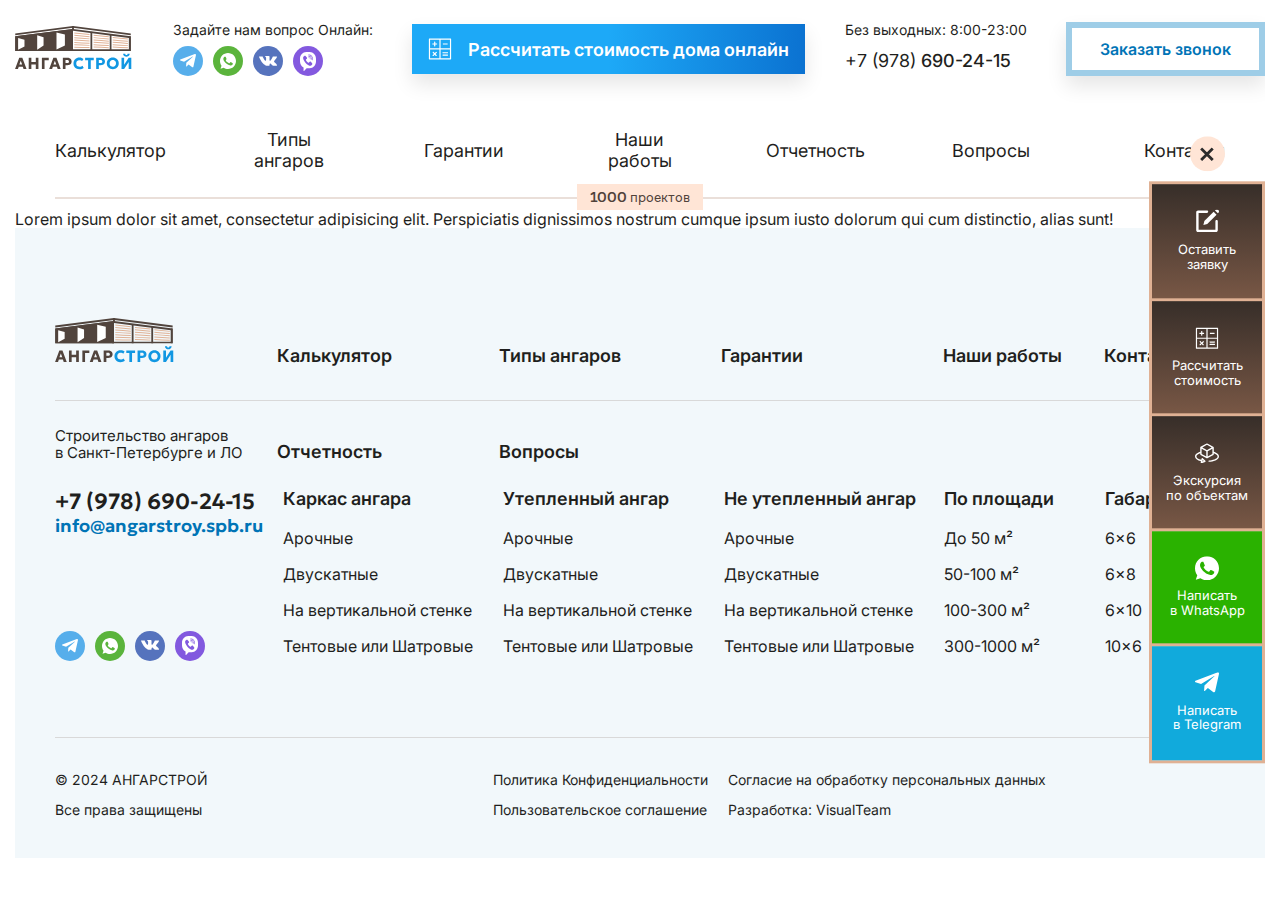
==== agree.html @ 8370f7ee "feat: create new page" ====
<!DOCTYPE html>
<html lang="en">
  <head>
    <meta charset="UTF-8" />
    <meta
      name="viewport"
      content="width=device-width, initial-scale=1.0, maximum-scale=1.0, user-scalable=no"
    />
    <meta name="robots" content="noindex" />
    <link rel="shortcut icon" href="./img/logo-icon.svg" type="image/x-icon" />
    <title>Пользовательское соглашение</title>
    <link rel="stylesheet" href="css/main.css" />
    <link rel="stylesheet" href="css/media.css" />
    <script
      src="https://api-maps.yandex.ru/2.1/?apikey=6c5ee1b8-22cc-4abb-9bcd-f52180791829&lang=ru_RU"
      type="text/javascript"
    ></script>
  </head>
  <body>
    <header>
      <div class="header__container">
        <ul class="header__top-list">
          <li class="header__top-item">
            <a href="#!" class="header__logo-wrapp">
              <svg
                width="118"
                height="47"
                viewBox="0 0 118 47"
                fill="none"
                xmlns="http://www.w3.org/2000/svg"
              >
                <path
                  d="M0.056 43L4.24 31.8H7.32L11.544 43H8.552L7.76 40.728H3.744L2.968 43H0.056ZM4.344 38.512H7.144L5.736 34.64L4.344 38.512ZM13.7138 43V31.8H16.3698V35.952H20.7858V31.8H23.4418V43H20.7858V38.376H16.3698V43H13.7138ZM26.8888 43V31.8H33.7448V34.224H29.5448V43H26.8888ZM34.1904 43L38.3744 31.8H41.4544L45.6784 43H42.6864L41.8944 40.728H37.8784L37.1024 43H34.1904ZM38.4784 38.512H41.2784L39.8704 34.64L38.4784 38.512ZM47.8481 43V31.8H52.3361C53.1735 31.8 53.9148 31.9467 54.5601 32.24C55.2055 32.528 55.7121 32.9493 56.0801 33.504C56.4535 34.0587 56.6401 34.7253 56.6401 35.504C56.6401 36.2933 56.4695 36.9627 56.1281 37.512C55.7868 38.0613 55.2908 38.48 54.6401 38.768C53.9895 39.056 53.2001 39.2 52.2721 39.2H50.5041V43H47.8481ZM50.5041 36.976H52.2081C52.7681 36.976 53.2028 36.8667 53.5121 36.648C53.8268 36.424 53.9841 36.056 53.9841 35.544C53.9841 35.032 53.8215 34.6613 53.4961 34.432C53.1761 34.1973 52.7521 34.08 52.2241 34.08H50.5041V36.976Z"
                  fill="#51443D"
                />
                <path
                  d="M64.3478 43.24C63.1904 43.24 62.1691 43.0027 61.2838 42.528C60.3984 42.0533 59.7078 41.3813 59.2118 40.512C58.7158 39.6427 58.4678 38.616 58.4678 37.432C58.4678 36.568 58.6118 35.7787 58.8997 35.064C59.1931 34.344 59.6038 33.7227 60.1318 33.2C60.6651 32.6773 61.2918 32.2747 62.0118 31.992C62.7371 31.704 63.5291 31.56 64.3878 31.56C65.3211 31.56 66.1051 31.6773 66.7398 31.912C67.3744 32.1467 67.9478 32.48 68.4598 32.912L67.1318 35.096C66.8224 34.776 66.4491 34.5387 66.0118 34.384C65.5744 34.224 65.0918 34.144 64.5638 34.144C64.0411 34.144 63.5744 34.2213 63.1638 34.376C62.7584 34.5253 62.4118 34.7413 62.1238 35.024C61.8411 35.3067 61.6251 35.648 61.4758 36.048C61.3264 36.448 61.2518 36.896 61.2518 37.392C61.2518 38.0747 61.3851 38.6587 61.6518 39.144C61.9238 39.6293 62.3104 40.0027 62.8118 40.264C63.3131 40.52 63.9131 40.648 64.6118 40.648C65.1131 40.648 65.6091 40.5733 66.0998 40.424C66.5958 40.2693 67.0651 40.0213 67.5078 39.68L68.7238 41.912C68.2064 42.312 67.5878 42.6347 66.8678 42.88C66.1478 43.12 65.3078 43.24 64.3478 43.24ZM73.1036 43V34.224H70.1196V31.8H78.7596V34.224H75.7756V43H73.1036ZM81.1856 43V31.8H85.6736C86.511 31.8 87.2523 31.9467 87.8976 32.24C88.543 32.528 89.0496 32.9493 89.4176 33.504C89.791 34.0587 89.9776 34.7253 89.9776 35.504C89.9776 36.2933 89.807 36.9627 89.4656 37.512C89.1243 38.0613 88.6283 38.48 87.9776 38.768C87.327 39.056 86.5376 39.2 85.6096 39.2H83.8416V43H81.1856ZM83.8416 36.976H85.5456C86.1056 36.976 86.5403 36.8667 86.8496 36.648C87.1643 36.424 87.3216 36.056 87.3216 35.544C87.3216 35.032 87.159 34.6613 86.8336 34.432C86.5136 34.1973 86.0896 34.08 85.5616 34.08H83.8416V36.976ZM97.7813 43.24C96.9226 43.24 96.1279 43.0933 95.3973 42.8C94.6719 42.5013 94.0399 42.088 93.5013 41.56C92.9626 41.032 92.5439 40.4133 92.2453 39.704C91.9519 38.9947 91.8053 38.2267 91.8053 37.4C91.8053 36.568 91.9519 35.7973 92.2453 35.088C92.5439 34.3787 92.9626 33.76 93.5013 33.232C94.0399 32.704 94.6719 32.2933 95.3973 32C96.1279 31.7067 96.9226 31.56 97.7813 31.56C98.6453 31.56 99.4399 31.7093 100.165 32.008C100.891 32.3067 101.523 32.7227 102.061 33.256C102.6 33.7893 103.016 34.4107 103.309 35.12C103.608 35.824 103.757 36.584 103.757 37.4C103.757 38.2267 103.608 38.9947 103.309 39.704C103.016 40.4133 102.6 41.032 102.061 41.56C101.523 42.088 100.891 42.5013 100.165 42.8C99.4399 43.0933 98.6453 43.24 97.7813 43.24ZM97.7813 40.744C98.2453 40.744 98.6693 40.6667 99.0533 40.512C99.4426 40.3573 99.7813 40.1333 100.069 39.84C100.357 39.5467 100.579 39.1947 100.733 38.784C100.893 38.368 100.973 37.9067 100.973 37.4C100.973 36.7173 100.835 36.1253 100.557 35.624C100.285 35.1227 99.9066 34.736 99.4213 34.464C98.9413 34.1867 98.3946 34.048 97.7813 34.048C97.3226 34.048 96.8986 34.128 96.5093 34.288C96.1199 34.4427 95.7813 34.6667 95.4933 34.96C95.2106 35.2533 94.9893 35.6053 94.8293 36.016C94.6693 36.4267 94.5893 36.888 94.5893 37.4C94.5893 38.0773 94.7279 38.6667 95.0053 39.168C95.2826 39.6693 95.6613 40.0587 96.1413 40.336C96.6266 40.608 97.1733 40.744 97.7813 40.744ZM106.504 43V31.8H109.136V38.8L113.672 31.8H116.312V43H113.68V35.912L109.128 43H106.504ZM111.408 30.68C110.742 30.68 110.16 30.5547 109.664 30.304C109.168 30.048 108.784 29.696 108.512 29.248C108.246 28.8 108.118 28.28 108.128 27.688H110.256C110.235 28.0773 110.328 28.392 110.536 28.632C110.75 28.8667 111.04 28.984 111.408 28.984C111.776 28.984 112.064 28.8667 112.272 28.632C112.48 28.392 112.576 28.0773 112.56 27.688H114.688C114.699 28.2693 114.566 28.7867 114.288 29.24C114.016 29.688 113.63 30.04 113.128 30.296C112.632 30.552 112.059 30.68 111.408 30.68Z"
                  fill="#1197E2"
                />
                <g clip-path="url(#clip0_116_954)">
                  <path
                    fill-rule="evenodd"
                    clip-rule="evenodd"
                    d="M115.759 10.3304L58 2.91797V4.79065L113.898 11.896V23.2095L58 23.1338V24.9976H115.759V10.3304Z"
                    fill="#51443D"
                  />
                  <path
                    fill-rule="evenodd"
                    clip-rule="evenodd"
                    d="M0.241699 10.3304L58.0001 2.91797V24.9976H0.241699V10.3304Z"
                    fill="#51443D"
                  />
                  <path
                    d="M57.9999 3.55029H56.1978V24.9976H57.9999V3.55029Z"
                    fill="#51443D"
                  />
                  <path
                    fill-rule="evenodd"
                    clip-rule="evenodd"
                    d="M77.2528 5.81055H75.4507V24.9977H77.2528V5.81055Z"
                    fill="#51443D"
                  />
                  <path
                    fill-rule="evenodd"
                    clip-rule="evenodd"
                    d="M96.5058 8.07031H94.7036V24.9972H96.5058V8.07031Z"
                    fill="#51443D"
                  />
                  <path
                    d="M115.758 10.3301H113.956V24.9973H115.758V10.3301Z"
                    fill="#51443D"
                  />
                  <path
                    fill-rule="evenodd"
                    clip-rule="evenodd"
                    d="M74.5057 21.0716C69.4432 20.9504 64.3813 20.8297 59.3188 20.7085V21.6745C64.3813 21.7957 69.4437 21.9164 74.5057 22.038V21.072"
                    fill="#E0B195"
                  />
                  <path
                    fill-rule="evenodd"
                    clip-rule="evenodd"
                    d="M74.5057 18.8985C69.4432 18.7113 64.3813 18.5237 59.3188 18.3364V19.3028C64.3813 19.4901 69.4437 19.6777 74.5057 19.8649V18.8981"
                    fill="#E0B195"
                  />
                  <path
                    fill-rule="evenodd"
                    clip-rule="evenodd"
                    d="M74.5057 16.7255C69.4432 16.4718 64.3813 16.2181 59.3188 15.9644V16.9316C64.3813 17.1853 69.4437 17.439 74.5057 17.6927V16.7255Z"
                    fill="#E0B195"
                  />
                  <path
                    fill-rule="evenodd"
                    clip-rule="evenodd"
                    d="M74.5057 14.5524C69.4432 14.2322 64.3813 13.912 59.3188 13.5923V14.5604C64.3813 14.8801 69.4437 15.2003 74.5057 15.5205V14.5524Z"
                    fill="#E0B195"
                  />
                  <path
                    fill-rule="evenodd"
                    clip-rule="evenodd"
                    d="M74.5057 12.3793C69.4432 11.9931 64.3813 11.6064 59.3188 11.2202V12.1887C64.3813 12.575 69.4437 12.9616 74.5057 13.3479V12.3789"
                    fill="#E0B195"
                  />
                  <path
                    fill-rule="evenodd"
                    clip-rule="evenodd"
                    d="M74.5057 10.2063C69.4432 9.75356 64.3813 9.30085 59.3188 8.84814V9.81793C64.3813 10.2706 69.4437 10.7234 74.5057 11.1761V10.2067"
                    fill="#E0B195"
                  />
                  <path
                    fill-rule="evenodd"
                    clip-rule="evenodd"
                    d="M74.5056 8.0337L59.3184 6.47656V7.44677L74.5056 9.00349V8.0337Z"
                    fill="#E0B195"
                  />
                  <path
                    fill-rule="evenodd"
                    clip-rule="evenodd"
                    d="M93.8177 21.1803C88.7552 20.993 83.6933 20.8054 78.6309 20.6182V21.5846C83.6933 21.7718 88.7557 21.9595 93.8177 22.1467V21.1798"
                    fill="#E0B195"
                  />
                  <path
                    fill-rule="evenodd"
                    clip-rule="evenodd"
                    d="M93.8177 19.0072C88.7552 18.7535 83.6933 18.4998 78.6309 18.2461V19.2138C83.6933 19.4675 88.7557 19.7212 93.8177 19.9749V19.0076"
                    fill="#E0B195"
                  />
                  <path
                    fill-rule="evenodd"
                    clip-rule="evenodd"
                    d="M93.8177 16.8341C88.7552 16.514 83.6933 16.1938 78.6309 15.874V16.8421C83.6933 17.1619 88.7557 17.4821 93.8177 17.8022V16.8341Z"
                    fill="#E0B195"
                  />
                  <path
                    fill-rule="evenodd"
                    clip-rule="evenodd"
                    d="M93.8177 14.6611C88.7552 14.2748 83.6933 13.8882 78.6309 13.502V14.4705C83.6933 14.8567 88.7557 15.2434 93.8177 15.6296V14.6607"
                    fill="#E0B195"
                  />
                  <path
                    fill-rule="evenodd"
                    clip-rule="evenodd"
                    d="M93.8177 12.488C88.7552 12.0353 83.6933 11.5826 78.6309 11.1299V12.0997C83.6933 12.5524 88.7557 13.0051 93.8177 13.4578V12.4884"
                    fill="#E0B195"
                  />
                  <path
                    fill-rule="evenodd"
                    clip-rule="evenodd"
                    d="M93.8177 10.3149L78.6309 8.75781V9.72802L93.8177 11.2852V10.3149Z"
                    fill="#E0B195"
                  />
                  <path
                    fill-rule="evenodd"
                    clip-rule="evenodd"
                    d="M112.898 21.3016C107.835 21.0479 102.773 20.7942 97.7109 20.5405V21.5078C102.773 21.7615 107.836 22.0152 112.898 22.2689V21.3016Z"
                    fill="#E0B195"
                  />
                  <path
                    fill-rule="evenodd"
                    clip-rule="evenodd"
                    d="M112.898 19.1286C107.835 18.8084 102.773 18.4882 97.7109 18.1685V19.1366C102.773 19.4563 107.836 19.7765 112.898 20.0967V19.1286Z"
                    fill="#E0B195"
                  />
                  <path
                    fill-rule="evenodd"
                    clip-rule="evenodd"
                    d="M112.898 16.9555C107.835 16.5693 102.773 16.1826 97.7109 15.7964V16.7649C102.773 17.1511 107.836 17.5374 112.898 17.924V16.9551"
                    fill="#E0B195"
                  />
                  <path
                    fill-rule="evenodd"
                    clip-rule="evenodd"
                    d="M112.898 14.7824C107.835 14.3297 102.773 13.877 97.7109 13.4243V14.3937C102.773 14.8464 107.836 15.2991 112.898 15.7518V14.782"
                    fill="#E0B195"
                  />
                  <path
                    fill-rule="evenodd"
                    clip-rule="evenodd"
                    d="M112.898 12.6094L97.7109 11.0522V12.0229L112.898 13.5796V12.6094Z"
                    fill="#E0B195"
                  />
                  <path
                    fill-rule="evenodd"
                    clip-rule="evenodd"
                    d="M0.241699 10.3304L58.0001 2.91797V4.79065L2.10208 11.896V23.2095L58.0001 23.1338V24.9976H0.241699V10.3304Z"
                    fill="#51443D"
                  />
                  <path
                    fill-rule="evenodd"
                    clip-rule="evenodd"
                    d="M41.4946 6.53662V23.5048L49.8974 19.4704V8.60579L41.4946 6.53662Z"
                    fill="white"
                  />
                  <path
                    fill-rule="evenodd"
                    clip-rule="evenodd"
                    d="M22.1821 9.30127V23.6373L28.5569 19.6029V11.3709L22.1821 9.30127Z"
                    fill="white"
                  />
                  <path
                    fill-rule="evenodd"
                    clip-rule="evenodd"
                    d="M3.10205 12.0811V23.6756L9.4768 20.4128V13.7547L3.10205 12.0811Z"
                    fill="white"
                  />
                  <path
                    fill-rule="evenodd"
                    clip-rule="evenodd"
                    d="M115.759 7.41247L58 0V1.87268L115.759 9.21447V7.41247Z"
                    fill="#51443D"
                  />
                  <path
                    fill-rule="evenodd"
                    clip-rule="evenodd"
                    d="M0.241699 7.41247L58.0001 0V1.87268L0.241699 9.21447V7.41247Z"
                    fill="#51443D"
                  />
                  <path
                    fill-rule="evenodd"
                    clip-rule="evenodd"
                    d="M57.0698 0.323544L58 0L58.9302 0.323544V3.85391H57.0698V0.323544Z"
                    fill="#51443D"
                  />
                </g>
                <defs>
                  <clipPath id="clip0_116_954">
                    <rect width="116" height="25" fill="white" />
                  </clipPath>
                </defs>
              </svg>
              <p class="header__name">
                Строительство ангаров в&nbsp;<span>Санкт-Петербурге</span>
                и&nbsp;ЛО
              </p>
            </a>
          </li>
          <li class="header__top-item">
            <div class="header__icon-wrapp">
              <div class="header__icon"></div>
            </div>
            <div class="header__awards-wrapp">
              <p class="header__desc">
                Работа под ключ с&nbsp;гарантией качества
              </p>
              <ul class="star__list">
                <li class="star__item"></li>
                <li class="star__item"></li>
                <li class="star__item"></li>
                <li class="star__item"></li>
                <li class="star__item"></li>
              </ul>
            </div>
          </li>
          <li class="header__top-item">
            <a href="#calc" class="header__link btn-blue">
              <p>Рассчитать стоимость дома онлайн</p>
            </a>
          </li>
          <li class="header__top-item">
            <p class="header__desc">Задайте нам вопрос Онлайн:</p>
            <ul class="header__social-list social__list">
              <li class="social__item"></li>
              <li class="social__item"></li>
              <li class="social__item"></li>
              <li class="social__item"></li>
            </ul>
          </li>
          <li class="header__top-item">
            <p class="header__desc">Без выходных: 8:00-23:00</p>
            <a class="header__phone" href="tel:+79786902415"
              >+7 (978)<span> 690-24-15</span></a
            >
          </li>
          <li class="header__top-item">
            <button class="header__btn btn-blue modal-btn">
              Заказать звонок
            </button>
          </li>
        </ul>
        <div class="header__container-bottom container">
          <nav class="header__nav nav">
            <ul class="nav__list">
              <li class="nav__item">
                <a href="#calc" class="nav__link">Калькулятор</a>
              </li>
              <li class="nav__item">
                <a href="#about" class="nav__link">Типы ангаров</a>
              </li>
              <li class="nav__item">
                <a href="#guarantee" class="nav__link">Гарантии</a>
              </li>
              <li class="nav__item">
                <a href="#work" class="nav__link">Наши работы</a>
              </li>
              <li class="nav__item">
                <a href="#report" class="nav__link">Отчетность</a>
              </li>
              <li class="nav__item">
                <a href="#question" class="nav__link">Вопросы</a>
              </li>
              <li class="nav__item">
                <a href="#contact" class="nav__link">Контакты</a>
              </li>
            </ul>
          </nav>
          <div class="text-block">
            <p><span>1000</span> проектов</p>
          </div>
        </div>
        <div class="header--mobile">
          <div class="header-wrapp--mobile">
            <img
              class="header-logo--mobile"
              src="./img/logo-img.png"
              alt="логотип компании АнгарСтрой"
            />
            <button class="burger">
              <span></span><span></span><span></span>
            </button>
          </div>
          <nav id="burgerMenu" class="header__nav nav">
            <ul class="nav__list">
              <li class="nav__item">
                <a href="#calc" class="nav__link">Калькулятор</a>
              </li>
              <li class="nav__item">
                <a href="#about" class="nav__link">Типы ангаров</a>
              </li>
              <li class="nav__item">
                <a href="#guarantee" class="nav__link">Гарантии</a>
              </li>
              <li class="nav__item">
                <a href="#work" class="nav__link">Наши работы</a>
              </li>
              <li class="nav__item">
                <a href="#report" class="nav__link">Отчетность</a>
              </li>
              <li class="nav__item">
                <a href="#question" class="nav__link">Вопросы</a>
              </li>
              <li class="nav__item">
                <a href="#contact" class="nav__link">Контакты</a>
              </li>
            </ul>
            <div class="social-link">
              <a class="burger-tel geologica" href="tel:+78126701070"
                >+7 (812) 670-10-70</a
              >
              <a
                class="burger-mail geologica"
                href="mailto:info@angarstroy.spb.ru"
                >info@angarstroy.spb.ru</a
              >
              <ul class="social__list">
                <li class="social__item"></li>
                <li class="social__item"></li>
                <li class="social__item"></li>
                <li class="social__item"></li>
              </ul>
            </div>
            <a href="#calc" class="header__link btn-blue">
              <svg
                width="26"
                height="26"
                viewBox="0 0 26 26"
                fill="none"
                xmlns="http://www.w3.org/2000/svg"
              >
                <path
                  d="M1.59113 1.63916C1.50668 1.63918 1.42306 1.65583 1.34504 1.68817C1.26703 1.72051 1.19615 1.7679 1.13645 1.82763C1.07675 1.88736 1.0294 1.95827 0.997109 2.03631C0.964816 2.11434 0.948211 2.19797 0.948242 2.28242V23.7174C0.948211 23.8018 0.964816 23.8855 0.997109 23.9635C1.0294 24.0415 1.07675 24.1124 1.13645 24.1722C1.19615 24.2319 1.26703 24.2793 1.34504 24.3116C1.42306 24.344 1.50668 24.3606 1.59113 24.3606H24.4086C24.493 24.3606 24.5767 24.344 24.6547 24.3116C24.7327 24.2793 24.8036 24.2319 24.8633 24.1722C24.923 24.1124 24.9703 24.0415 25.0026 23.9635C25.0349 23.8855 25.0515 23.8018 25.0515 23.7174V2.28242C25.0515 2.19797 25.0349 2.11434 25.0026 2.03631C24.9703 1.95827 24.923 1.88736 24.8633 1.82763C24.8036 1.7679 24.7327 1.72051 24.6547 1.68817C24.5767 1.65583 24.493 1.63918 24.4086 1.63916H1.59113ZM2.23402 2.92531H12.3572C12.357 2.93081 12.3568 2.9363 12.3568 2.9418V12.2995H2.23402V2.92531ZM13.6426 2.92531H23.7657V12.2995H13.6429V2.9418C13.6429 2.9363 13.6428 2.93081 13.6426 2.92531ZM2.23402 13.5852H12.3568V23.058C12.3568 23.0635 12.357 23.069 12.3572 23.0745H2.23402V13.5852ZM13.6429 13.5852H23.7657V23.0745H13.6426C13.6428 23.069 13.6429 23.0635 13.6429 23.058V13.5852Z"
                  fill="white"
                ></path>
                <path
                  d="M7.29313 4.95166C7.12263 4.95168 6.95912 5.01942 6.83856 5.13998C6.718 5.26054 6.65026 5.42405 6.65024 5.59455V6.97104H5.27375C5.10325 6.97106 4.93974 7.0388 4.81918 7.15936C4.69862 7.27992 4.63088 7.44343 4.63086 7.61393C4.63088 7.78443 4.69862 7.94793 4.81918 8.06849C4.93974 8.18906 5.10325 8.25679 5.27375 8.25681H6.65024V9.63331C6.65026 9.8038 6.718 9.96731 6.83856 10.0879C6.95912 10.2084 7.12263 10.2762 7.29313 10.2762C7.46362 10.2762 7.62713 10.2084 7.74769 10.0879C7.86825 9.96731 7.93599 9.8038 7.93601 9.63331V8.25681H9.31251C9.483 8.25679 9.64651 8.18906 9.76707 8.06849C9.88763 7.94793 9.95537 7.78443 9.95539 7.61393C9.95537 7.44343 9.88763 7.27992 9.76707 7.15936C9.64651 7.0388 9.483 6.97106 9.31251 6.97104H7.93601V5.59455C7.93599 5.42405 7.86825 5.26054 7.74769 5.13998C7.62713 5.01942 7.46362 4.95168 7.29313 4.95166Z"
                  fill="white"
                ></path>
                <path
                  d="M16.6735 6.9707C16.5891 6.97066 16.5054 6.98726 16.4274 7.01955C16.3494 7.05184 16.2785 7.09919 16.2187 7.15889C16.159 7.21859 16.1116 7.28947 16.0793 7.36749C16.0469 7.44551 16.0303 7.52914 16.0303 7.61359C16.0303 7.69804 16.0469 7.78167 16.0793 7.85969C16.1116 7.93771 16.159 8.00859 16.2187 8.06829C16.2785 8.12799 16.3494 8.17534 16.4274 8.20763C16.5054 8.23992 16.5891 8.25652 16.6735 8.25648H20.7119C20.8824 8.25646 21.0459 8.18872 21.1665 8.06816C21.287 7.9476 21.3548 7.78409 21.3548 7.61359C21.3548 7.44309 21.287 7.27958 21.1665 7.15902C21.0459 7.03846 20.8824 6.97072 20.7119 6.9707H16.6735Z"
                  fill="white"
                ></path>
                <path
                  d="M5.63554 15.9884C5.47443 15.991 5.32018 16.054 5.20332 16.1649C5.14211 16.2231 5.09294 16.2927 5.05864 16.3699C5.02434 16.4471 5.00558 16.5302 5.00342 16.6146C5.00126 16.699 5.01575 16.7831 5.04606 16.8619C5.07638 16.9407 5.12192 17.0128 5.18008 17.074L6.38451 18.3414L5.11711 19.5458C5.05589 19.604 5.00672 19.6736 4.97242 19.7508C4.93813 19.8279 4.91936 19.9111 4.9172 19.9955C4.91504 20.0799 4.92953 20.1639 4.95985 20.2427C4.99016 20.3216 5.0357 20.3936 5.09386 20.4548C5.15202 20.5161 5.22167 20.5652 5.29883 20.5995C5.376 20.6338 5.45916 20.6526 5.54357 20.6547C5.62798 20.6569 5.712 20.6424 5.79081 20.6121C5.86962 20.5818 5.94169 20.5363 6.0029 20.4781L7.27031 19.2737L8.38927 20.4511C8.44743 20.5123 8.51708 20.5615 8.59424 20.5958C8.6714 20.6301 8.75457 20.6488 8.83898 20.651C8.92339 20.6532 9.0074 20.6387 9.08622 20.6084C9.16503 20.578 9.2371 20.5325 9.29831 20.4743C9.35953 20.4162 9.40869 20.3465 9.44299 20.2694C9.47729 20.1922 9.49606 20.109 9.49822 20.0246C9.50037 19.9402 9.48588 19.8562 9.45557 19.7774C9.42526 19.6986 9.37972 19.6265 9.32155 19.5653L8.20259 18.3879L9.47 17.1834C9.53122 17.1253 9.58038 17.0556 9.61468 16.9785C9.64898 16.9013 9.66774 16.8181 9.6699 16.7337C9.67206 16.6493 9.65757 16.5653 9.62726 16.4865C9.59695 16.4077 9.55141 16.3356 9.49324 16.2744C9.43508 16.2132 9.36543 16.164 9.28827 16.1297C9.21111 16.0954 9.12795 16.0766 9.04353 16.0745C8.95912 16.0723 8.87511 16.0868 8.7963 16.1171C8.71748 16.1474 8.64541 16.193 8.5842 16.2511L7.31679 17.4556L6.11199 16.1882C6.05071 16.1237 5.97672 16.0727 5.89472 16.0383C5.81271 16.0039 5.72446 15.9869 5.63554 15.9884Z"
                  fill="white"
                ></path>
                <path
                  d="M16.3011 16.396C16.1306 16.396 15.9671 16.4638 15.8465 16.5843C15.726 16.7049 15.6582 16.8684 15.6582 17.0389C15.6582 17.1233 15.6748 17.207 15.7071 17.285C15.7393 17.363 15.7867 17.434 15.8464 17.4937C15.9061 17.5534 15.977 17.6008 16.055 17.6332C16.133 17.6655 16.2166 17.6821 16.3011 17.6821H21.084C21.1684 17.6821 21.252 17.6655 21.33 17.6332C21.4081 17.6008 21.4789 17.5534 21.5386 17.4937C21.5984 17.434 21.6457 17.363 21.678 17.285C21.7103 17.207 21.7269 17.1233 21.7268 17.0389C21.7268 16.8684 21.6591 16.7049 21.5385 16.5843C21.418 16.4638 21.2544 16.396 21.084 16.396H16.3011ZM16.3011 18.9608C16.1306 18.9608 15.9671 19.0286 15.8465 19.1491C15.726 19.2697 15.6582 19.4332 15.6582 19.6037C15.6582 19.7742 15.726 19.9377 15.8465 20.0583C15.9671 20.1788 16.1306 20.2466 16.3011 20.2466H21.084C21.2544 20.2466 21.418 20.1788 21.5385 20.0583C21.6591 19.9377 21.7268 19.7742 21.7268 19.6037C21.7268 19.4332 21.6591 19.2697 21.5385 19.1491C21.418 19.0286 21.2544 18.9608 21.084 18.9608H16.3011Z"
                  fill="white"
                ></path>
              </svg>
              <p>Рассчитать стоимость дома онлайн</p>
            </a>
          </nav>
        </div>
      </div>

      <aside class="side-menu menu-opened" id="sideMenu">
        <button class="menu-close-btn" id="menuCloseBtn"></button>
        <ul class="menu-list">
          <li class="menu-item">
            <div class="svg-wrapp"></div>
            <button class="menu-text aside-btn">Оставить заявку</button>
          </li>
          <li class="menu-item">
            <div class="svg-wrapp"></div>
            <a href="#calc" class="menu-text">Рассчитать стоимость</a>
          </li>
          <li class="menu-item">
            <div class="svg-wrapp"></div>
            <a href="#feedback" class="menu-text">Экскурсия по&nbsp;объектам</a>
          </li>
          <li class="menu-item">
            <div class="svg-wrapp"></div>
            <p class="menu-text">Написать в&nbsp;WhatsApp</p>
          </li>
          <li class="menu-item">
            <div class="svg-wrapp"></div>
            <p class="menu-text">Написать в&nbsp;Telegram</p>
          </li>
        </ul>
      </aside>
      <div id="modal" class="modal">
        <div class="modal-content">
          <span class="close-btn"></span>
          <h2 class="modal-title">Оставьте заявку на&nbsp;расчет стоимости</h2>
          <p class="modal-desc">
            Укажите ваш телефон и&nbsp;мы&nbsp;свяжемся с&nbsp;Вами
            в&nbsp;ближайшее время
          </p>
          <form class="modal-form" action="#" method="post">
            <label class="calc__label-form">
              <input
                class="calc__input-form mask-phone"
                name="tel"
                type="text"
                id="input"
                placeholder="Введите номер телефона"
              />
            </label>
            <label class="calc__label-agree">
              <input type="checkbox" name="agree" />
              <span class="custom-checkbox"></span>
              <span class="calc__wrapp">
                <span class="calc__agree">
                  Нажимая кнопку вы&nbsp;соглашаетесь с&nbsp;условиями
                </span>
                <a href="#" class="politic"> Политики конфиденциальности </a>
              </span>
            </label>

            <button class="btn-blue modal-btn">Оставить заявку</button>
          </form>
        </div>
      </div>
    </header>
    <main>
      <section>
        Lorem ipsum dolor sit amet, consectetur adipisicing elit. Perspiciatis
        dignissimos nostrum cumque ipsum iusto dolorum qui cum distinctio, alias
        sunt!
      </section>
    </main>
    <footer class="footer">
      <div class="footer__container container footer-top">
        <ul class="footer__list footer__nav">
          <li class="footer__item">
            <img
              src="./img/logo-icon.svg"
              alt="Логотип компании Ангарстрой"
              class="footer__logo"
            />
          </li>
          <li class="footer__item">
            <a href="#calc" class="footer__subtitle">Калькулятор</a>
          </li>
          <li class="footer__item">
            <a href="#about" class="footer__subtitle">Типы ангаров</a>
          </li>
          <li class="footer__item">
            <a href="#guarantee" class="footer__subtitle">Гарантии</a>
          </li>
          <li class="footer__item">
            <a href="#work" class="footer__subtitle">Наши работы</a>
          </li>
          <li class="footer__item">
            <a href="#contact" class="footer__subtitle">Контакты</a>
          </li>
        </ul>
        <ul class="footer__list">
          <li class="footer__item">
            <p class="footer__name">
              Строительство ангаров в&nbsp;Санкт-Петербурге и&nbsp;ЛО
            </p>
          </li>
          <li class="footer__item">
            <h3 class="footer__subtitle">Отчетность</h3>
          </li>
          <li class="footer__item">
            <h3 class="footer__subtitle">Вопросы</h3>
          </li>
          <li class="footer__item"></li>
          <li class="footer__item"></li>
          <li class="footer__item"></li>
        </ul>
        <ul class="footer__list footer__list-gap">
          <li class="footer__item">
            <a class="footer__link-phone" href="tel:+79786902415"
              >+7 (978) 690-24-15</a
            >
            <a class="footer__link-mail" href="mailto:info@angarstroy.spb.ru"
              >info@angarstroy.spb.ru</a
            >
            <ul class="footer__social-list social__list">
              <li class="social__item"></li>
              <li class="social__item"></li>
              <li class="social__item"></li>
              <li class="social__item"></li>
            </ul>
          </li>
          <li class="footer__item">
            <h3 class="footer__subtitle">Каркас ангара</h3>
            <p class="footer__desc">Арочные</p>
            <p class="footer__desc">Двускатные</p>
            <p class="footer__desc">На&nbsp;вертикальной стенке</p>
            <p class="footer__desc">Тентовые или Шатровые</p>
          </li>
          <li class="footer__item">
            <h3 class="footer__subtitle">Утепленный ангар</h3>
            <p class="footer__desc">Арочные</p>
            <p class="footer__desc">Двускатные</p>
            <p class="footer__desc">На&nbsp;вертикальной стенке</p>
            <p class="footer__desc">Тентовые или Шатровые</p>
          </li>
          <li class="footer__item">
            <h3 class="footer__subtitle">Не&nbsp;утепленный ангар</h3>
            <p class="footer__desc">Арочные</p>
            <p class="footer__desc">Двускатные</p>
            <p class="footer__desc">На&nbsp;вертикальной стенке</p>
            <p class="footer__desc">Тентовые или Шатровые</p>
          </li>
          <li class="footer__item">
            <h3 class="footer__subtitle">По&nbsp;площади</h3>
            <p class="footer__desc">До&nbsp;50&nbsp;м&sup2;</p>
            <p class="footer__desc">50-100&nbsp;м&sup2;</p>
            <p class="footer__desc">100-300&nbsp;м&sup2;</p>
            <p class="footer__desc">300-1000&nbsp;м&sup2;</p>
          </li>
          <li class="footer__item">
            <h3 class="footer__subtitle">Габариты</h3>
            <p class="footer__desc">6&times;6</p>
            <p class="footer__desc">6&times;8</p>
            <p class="footer__desc">6&times;10</p>
            <p class="footer__desc">10&times;6</p>
          </li>
        </ul>
      </div>
      <div class="footer__container container footer-bottom">
        <ul class="footer__list">
          <li class="footer__item">
            <p class="footer__more">&copy;&nbsp;2024&nbsp;АНГАРСТРОЙ</p>
            <p class="footer__more">Все права защищены</p>
          </li>
          <li class="footer__item"></li>
          <li class="footer__item">
            <a href="police.html" class="footer__more"
              >Политика Конфиденциальности</a
            >
            <a href="agree.html" class="footer__more"
              >Пользовательское соглашение</a
            >
          </li>
          <li class="footer__item span">
            <a href="personal.html" class="footer__more"
              >Согласие на&nbsp;обработку персональных данных</a
            >
            <a
              href="https://visualteam.ru/"
              target="_blank"
              class="footer__more"
              >Разработка: VisualTeam</a
            >
          </li>
          <li class="footer__item"></li>
        </ul>
      </div>
    </footer>
    <script src="https://snipp.ru/cdn/jquery/2.1.1/jquery.min.js"></script>
    <script src="https://snipp.ru/cdn/maskedinput/jquery.maskedinput.min.js"></script>
    <script src="js/script.js"></script>
  </body>
</html>
---- css/main.css ----
@import url("./root.css");
@import url("./fonts.css");
@import url("./common.css");
@import url("./main-media.css");
@import url("./normalize.css");
@import url("./lib-style.css");

.header__container {
  display: flex;
  flex-direction: column;
  gap: 42px;
}

.header__top-list {
  margin: 0 auto;
  padding-top: 22px;
  max-width: 1820px;
  width: 100%;
  gap: 10px;
  justify-content: space-between;
  align-items: center;
}

.header__top-item {
  display: flex;
  flex-direction: column;
  gap: 8px;
}

.header__top-item:nth-child(1) {
  order: 1;
}
.header__top-item:nth-child(2) {
  order: 2;
}
.header__top-item:nth-child(3) {
  order: 3;
}
.header__top-item:nth-child(4) {
  order: 4;
}
.header__top-item:nth-child(5) {
  order: 5;
}
.header__top-item:nth-child(6) {
  order: 6;
}

.header__top-item:nth-child(2) {
  flex-direction: row;
  max-width: 225px;
}

.header__logo-wrapp {
  gap: 15px;
  display: flex;
  flex-direction: row;
  align-items: center;
}

.header__logo {
}

.header__name {
  border-left: 1px solid #cfcfcf;
  padding-left: 15px;
  max-width: 225px;
}

.header__name span {
  white-space: nowrap;
}

.header__icon-wrapp {
  padding: 4px 0;
  display: flex;
  align-items: flex-start;
  position: relative;
  justify-content: center;
  width: 55px;
  flex-shrink: 0;
}
.header__icon-wrapp::after {
  content: "";
  position: absolute;
  width: auto;
  height: 85px;
  top: -23px;
  aspect-ratio: 0.65;
  left: 0;
  background: url("../img/header-icon-1.png") no-repeat center center / cover;
}

.header__icon-wrapp svg {
  z-index: 1;
}

.header__icon {
  width: 26px;
  height: 26px;
  z-index: 10;
  background: url("../img/header-icon-1.svg") no-repeat center center / contain;
}

.header__awards-wrapp {
  display: flex;
  flex-direction: column;
  gap: 8px;
}

.header__awards-wrapp .header__desc {
  font-weight: 500;
}

.header__desc {
  font-size: 14px;
}

.header__phone {
  font-size: 22px;
  line-height: 30px;
  white-space: nowrap;
}

.header__phone span {
  font-weight: 500;
}

.star__list {
  gap: 5px;
  flex-direction: row;
}

.star__item {
  width: 16px;
  height: auto;
  aspect-ratio: 1;
  background: url("../img/star-img.png") no-repeat center center / cover;
}

.header__link {
  /* display: flex;
  flex-direction: row;
  align-items: center; */
  gap: 16px;
  padding: 13px 16px;
  /* background: linear-gradient(90deg, #1da9f7 0%, #0b72d1 100%); */
}

.header__link:hover {
}

.header__link p {
  font-weight: 600;
  white-space: nowrap;
  color: #fff;
  line-height: 19px;
}

.social__list {
  flex-direction: row;
  gap: 10px;
}

.social__item {
  display: flex;
  justify-content: center;
  align-items: center;
  width: 30px;
  height: auto;
  aspect-ratio: 1;
  border-radius: 50%;
}

.social__item:nth-child(1) {
  background: url("../img/tg-icon.svg") no-repeat center center / 16px,
    #45a5e9e6;
}
.social__item:nth-child(2) {
  background: url("../img/wa-icon.svg") no-repeat center center / 16px,
    #49ac27e6;
}
.social__item:nth-child(3) {
  background: url("../img/vk-icon.svg") no-repeat center center / 18px,
    #4464b6e6;
}
.social__item:nth-child(4) {
  background: url("../img/viber-icon.svg") no-repeat center center / 16px,
    #7647dbe6;
}

.header__btn {
  font-size: 16px;
  font-weight: 600;
  color: #0074b6;
  background: #fff;
  padding: 12px 28px;
  border: 6px solid #9ecde7;
  transition: background-color 0.3s ease, color 0.3s ease, border 0.3s ease;
}

.header__btn:hover {
  background-color: #0b72d1;
  color: #fff;
  border: 6px solid #0b72d1;
}

.header__container-bottom {
  display: flex;
  flex-direction: column;
  width: 100%;
}

.header__nav {
}

.nav {
}

.nav__list {
  justify-content: space-between;
  align-items: center;
  display: grid;
  grid-template-columns: repeat(7, 1fr);
  justify-items: center;
  gap: 80px;
  padding: 12px 0;
}

.nav__item {
  text-align: center;
}

.nav__item:first-child {
  justify-self: flex-start;
}

.nav__item:last-child {
  justify-self: flex-end;
}

.nav__item:nth-child(4) {
}

.text-block {
  position: relative;
  text-align: center;
}

.text-block::before {
  content: "";
  position: absolute;
  left: 0;
  right: 0;
  top: 55%;
  transform: translateY(-50%);
  height: 1px;
  background-color: #ab826a80;
  z-index: 0;
}

.text-block p {
  position: relative;
  display: inline-block;
  background-color: #ffe5d6;
  padding: 5px 13px;
  font-size: 14px;
  z-index: 1;
  color: #50423a;
  font-family: "CoFo Sans", Arial, Helvetica, sans-serif;
}

.text-block span {
  font-weight: 500;
}

.nav__link {
  font-size: 18px;
  position: relative;
  transition: color 0.3s ease, font 0.3s ease;
}

.nav__link:hover {
  font-weight: 600;
  color: #0074b6;
}

.nav__link::after {
  content: "";
  position: absolute;
  top: -10px;
  bottom: -10px;
  left: -10px;
  right: -10px;
  font-size: 18px;
  color: #1f1f1d;
}

.view {
  overflow: hidden;
  background: url("../img/main-img.jpg") no-repeat center center / cover;
  height: 1220px;
}

.view__container {
  display: flex;
  flex-direction: column;
  padding-top: 50px;
  padding-bottom: 6%;
  height: 100%;
}

.view__title {
  position: relative;
  margin: 0;
  max-width: 95%;
  margin-bottom: 20px;
  font-weight: 300;
  font-size: 60px;
  color: #2c2c2c;
  letter-spacing: -1px;
}

.view__title .color {
  font-weight: 600;
  color: #1da9f7;
}

.view__title .wrap {
  white-space: nowrap;
}

.view__title .size {
  font-size: 35px;
  color: #1da9f7;
  font-weight: 600;
}

.view__title .size span {
  font-size: 22px;
  color: #000;
}

.view__desc {
  font-size: 18px;
  margin-bottom: 5px;
}

.view__desc:nth-child(1) {
  margin-bottom: 5px;
}

.view__list {
  margin-top: auto;
  display: grid;
  grid-template-columns: 1fr 1fr 1fr 1.3fr;
}

.view__item {
  display: flex;
  flex-direction: column;
  align-items: flex-start;
  justify-content: flex-start;
  padding: 50px;
  gap: 20px;
  flex: 1 1 auto;
  background: linear-gradient(180deg, #51443d 0%, #785745 100%);
}

.view__item:nth-child(-n + 3) {
  gap: 20px;
  border: 1px solid #e0b195;
  border-bottom: 3px solid #e0b195;
  border-top: 3px solid #e0b195;
}

.view__item:nth-child(1) {
  border-left: 3px solid #e0b195;
}

.view__item:nth-child(3) {
  border-right: 3px solid #e0b195;
}

.view__item:last-child {
  background: #fff;
  outline: none;
  border: none;
  justify-content: center;
}

.view__icon-wrapp {
  display: flex;
  align-items: center;
  justify-content: center;
  width: 75px;
  height: auto;
  aspect-ratio: 1;
  border-radius: 50%;
  background-color: #ffffff0d;
}

.view__item:nth-child(1) .view__icon-wrapp {
  background: url("../img/benefit-icon-3.svg") no-repeat center center / 32px,
    #ffffff0d;
}

.view__item:nth-child(2) .view__icon-wrapp {
  background: url("../img/benefit-icon-2.svg") no-repeat center center / 32px,
    #ffffff0d;
}

.view__item:nth-child(3) .view__icon-wrapp {
  background: url("../img/benefit-icon-4.svg") no-repeat center center / 32px,
    #ffffff0d;
}

.view__text {
  color: #fff;
  font-size: 19px;
  font-weight: 600;
  line-height: 25px;
}

.view__subtitle {
  font-weight: 500;
  font-size: 30px;
}

.view__link {
  position: relative;
  padding: 17px 50px;
  /* color: #fff;
  font-weight: 600;
  background: linear-gradient(90deg, #1da9f7 0%, #0b72d1 100%);
  box-shadow: 0px 10px 20px 0px #00000042; */
}

.view__link::after {
  position: absolute;
  bottom: 100%;
  width: 160px;
  aspect-ratio: 0.7;
  height: auto;
  left: 100%;
  content: "";
  background: url("../img/main-arrow.png") no-repeat center center / contain;
  pointer-events: none;
  transform-origin: bottom left;
}

.calc {
  background: url("../img/calcul-img-1.jpg") no-repeat center center / cover;
}

.calc__container {
  padding: 100px 0;
}

.calc__form {
  width: 95%;
  padding: 52px 56px 45px;
  display: flex;
  flex-direction: row;
  background-color: #fff;
}

.form__left,
.form__right {
  display: flex;
  flex-direction: column;
  align-items: flex-start;
}

.form__left {
  position: relative;
  width: 109%;
}

.form__left::after {
  content: "";
  position: absolute;
  width: 265px;
  height: 300px;
  top: 50%;
  right: 0;
  transform: translate(30%, -50%);
  background: url("../img/calcul-img-2.png") no-repeat center center / contain;
}

.form__right {
  width: 50%;
}

.calc__span {
  display: inline-block;
  margin-bottom: 20px;
  padding: 4px 6px;
  background-color: #ffebdf;
  color: #50423a;
}

.calc__title {
  margin-bottom: 26px;
  font-size: 65px;
  font-weight: 300;
  line-height: 60px;
}

.calc__list {
  flex-direction: column;
  gap: 44px;
}

.calc__item {
}

.calc__subtitle {
  margin-bottom: 12px;
  font-size: 22px;
}

.calc__wrapp-list {
  display: grid;
  grid-template-columns: repeat(2, 1fr);
  gap: 42px;
}

.calc__item:first-child .calc__wrapp-item:first-child {
  display: flex;
  gap: 42px;
  flex-direction: row;
}

.calc__item:last-child .calc__wrapp-item:last-child .calc__subtitle {
  margin-bottom: 5px;
}

.calc__wrapp-item {
}

.calc__label-input {
  max-width: 130px;
  display: flex;
  flex-direction: column;
  gap: 8px;
}

.calc__input {
  padding: 8px 0;
  border-radius: 0;
  border: none;
  outline: none;
  border-bottom: 1px solid #000;
}

input[type="radio"] {
  cursor: pointer;
}

.calc__radio-list {
  flex-direction: column;
  gap: 16px;
}

.calc__radio-item {
  cursor: pointer;
}

.calc__label-radio {
  display: flex;
  flex-direction: row;
  align-items: center;
  gap: 15px;
  cursor: pointer;
}

.calc__label-radio .calc__radio {
  width: 20px;
  height: auto;
  aspect-ratio: 1;
  transition: 0.3s ease;
}

.calc__check-list {
  gap: 12px;
  flex-direction: column;
}

.cacl__check-item {
}

.cacl__label-check {
}

input[type="checkbox"] {
  display: none;
}

.custom-checkbox {
  display: inline-block;
  width: 18px;
  height: 18px;
  border: 2px solid #d9d9d9;
  position: relative;
  cursor: pointer;
  padding: 2px;
  flex-shrink: 0;
}

.custom-checkbox::after {
  content: "";
  display: block;
  width: 100%;
  height: 100%;
  background-color: white;
}

input[type="checkbox"]:checked + .custom-checkbox::after {
  background: linear-gradient(90deg, #1da9f7 0%, #0b72d1 100%);
}

.cacl__label-check {
  display: flex;
  align-items: center;
  cursor: pointer;
  gap: 15px;
}

.calc__desc {
  font-size: 15px;
  margin-bottom: 10px;
  color: #1f1f1d80;
}

.calc__check-item {
}

.calc__label-radColor {
  cursor: pointer;
  display: flex;
  gap: 15px;
}

.calc__radio-color {
}

.calc__radio-color[type="radio"] {
  display: none;
}

.custom-radio {
  display: inline-block;
  width: 20px;
  height: 20px;
  position: relative;
  cursor: pointer;
}

.color-1 {
  background-color: #e2d29f;
}
.color-2 {
  background-color: #ebdfbf;
}
.color-3 {
  background-color: #7f352a;
}
.color-4 {
  background-color: #b6b4b5;
}

.form__right {
  display: flex;
  align-items: stretch;
  left: 10%;
  position: relative;
  padding: 66px 74px;
  background: linear-gradient(180deg, #51443d 0%, #785745 100%);
}

.calc__heading {
  margin-bottom: 12px;
  font-weight: 500;
  font-size: 45px;
  color: #fff;
}

.calc__text {
  margin-bottom: 16px;
  color: #fff;
  line-height: 22px;
}

.calc__label-form {
  padding: 16px 0;
  border-bottom: 1px solid #fff;
  margin-bottom: 14px;
}

.calc__input-form {
  background-color: transparent;
  outline: none;
  border: none;
  color: #fff;
}

.calc__input-form::placeholder {
  color: #ffffff80;
}

.calc__label-agree {
  display: flex;
  flex-direction: row;
  gap: 10px;
  align-items: flex-start;
  margin-bottom: 35px;
  color: #ffffffcc;
}

.calc__label-agree .custom-checkbox {
  width: 14px;
  background-color: #ffffff80;
  border: none;
  padding: 3px;
}

.calc__label-agree .custom-checkbox::after {
  background-color: transparent;
}

.calc__wrapp {
  font-size: 13px;
}

.politic {
  color: #2bb2ffcc;
}

.calc__btn {
  /* justify-content: center;
  display: flex;
  align-items: center;
  gap: 11px; */
  margin-bottom: 30px;
  /* padding: 18px;
  background: linear-gradient(90deg, #1da9f7 0%, #0b72d1 100%);
  box-shadow: 0px 10px 20px 0px #0000001a;
  color: #fff; */
}

.calc__desc-text {
  color: #fff;
  margin-bottom: 5px;
}

.calc__link {
  color: #fff;
  font-weight: 600;
  font-size: 26px;
  font-family: "Geologica", Arial, Helvetica, sans-serif;
}

.about {
  padding-top: 100px;
  margin-bottom: 120px;
  overflow: hidden;
}

.about__container-list {
  gap: 100px;
  flex-direction: column;
}

.about__item {
}

.about__item:last-child .about__title {
  margin-bottom: 45px;
}

.about__title {
  margin-bottom: 16px;
  font-size: 75px;
  font-weight: 300;
  line-height: 60px;
  color: #1f1f1d;
}

.about__desc {
  margin-bottom: 44px;
  font-size: 18px;
  color: #313131b3;
}

.about__wrapp-first {
  display: flex;
  flex-direction: row;
  gap: 20px;
  justify-content: space-between;
}

.about__wrapp-left {
  display: grid;
  grid-template-columns: 1fr 1fr 1fr;
  grid-template-rows: 1fr 1fr;
  gap: 20px;
  grid-auto-flow: row;
}

.about__item-card {
  width: 100%;
  display: flex;
  flex-direction: column;
  align-items: flex-start;
  justify-content: space-between;
  padding-bottom: 26px;
  height: auto;
  position: relative;
  background: url("../img/about-img-1.jpg") no-repeat center center / cover;
  transition: background 0.3s ease;
  cursor: pointer;
}

.about__item-card:nth-child(-n + 4) {
  aspect-ratio: 1.5;
}

.about__item-card::before {
  content: "";
  position: absolute;
  top: 0;
  right: 0;
  bottom: 0;
  left: 0;
  background: linear-gradient(
    189.29deg,
    rgba(51, 45, 42, 0) 54.16%,
    #332d2a 86.19%
  );
  z-index: 1;
  transition: opacity 0.5s ease;
  opacity: 0.8;
}

.about__item-card::after {
  content: "";
  position: absolute;
  top: 0;
  right: 0;
  bottom: 0;
  left: 0;
  background: linear-gradient(
    189.29deg,
    rgba(11, 114, 209, 0) 54.16%,
    #0b74d2 86.19%
  );
  z-index: 2;
  transition: opacity 0.3s ease;
  opacity: 0;
}

.about__item-card:hover::after {
  opacity: 0.7;
}

.about__item-card:nth-child(1) {
  background-image: url("../img/about-img-1.jpg");
  grid-row-start: 1;
  grid-column-start: 1;
}
.about__item-card:nth-child(2) {
  background-image: url("../img/about-img-2.jpg");
  grid-row-start: 1;
  grid-column-start: 2;
}
.about__item-card:nth-child(3) {
  background-image: url("../img/about-img-3.jpg");
  grid-row-start: 2;
  grid-column-start: 1;
}
.about__item-card:nth-child(4) {
  background-image: url("../img/about-img-4.jpg");
  grid-row-start: 2;
  grid-column-start: 2;
}
.about__item-card:nth-child(5) {
  padding-bottom: 60px;
  background-image: url("../img/about-img-5.jpg");
  grid-row: span 2 / span 2;
  grid-column-start: 3;
  grid-row-start: 1;
}

.about__item-card:nth-child(1) .about__item-desc {
  background-color: #1197e2;
}
.about__item-card:nth-child(2) .about__item-desc {
  background-color: #51443d;
}
.about__item-card:nth-child(3) .about__item-desc {
  background-color: #495ecd;
}
.about__item-card:nth-child(4) .about__item-desc {
  background-color: #e6912d;
}

.about__item-card:nth-child(5) .about__item-desc {
  background-color: #d7a07e;
}

.about__item-desc {
  display: inline-flex;
  flex-direction: column;
  padding: 20px 18px;
  font-weight: 900;
  font-size: 20px;
  color: #ffffffe6;
}

.about__item-span {
  font-size: 13px;
  font-weight: 400;
}

.about__card-text {
  padding-left: 50px;
  font-size: 24px;
  font-weight: 600;
  color: #fff;
  z-index: 10;
}

.about__item-card:nth-child(5) .about__card-text {
  max-width: 320px;
  margin-top: auto;
  margin-bottom: 5px;
  font-size: 30px;
}

.about__card-list {
  padding-left: 50px;
  flex-direction: column;
  gap: 10px;
  z-index: 10;
}

.about__card-item {
  position: relative;
  padding-left: 20px;
  color: #fff;
}

.about__card-item::before {
  content: "";
  position: absolute;
  left: 0;
  top: 50%;
  transform: translateY(-25%);
  width: 7px;
  height: auto;
  aspect-ratio: 1;
  background-color: #38b8ff;
  border-radius: 50%;
}

.service {
}

.service__title {
  margin-bottom: 45px;
  font-size: 75px;
  font-weight: 400;
  color: #1f1f1d;
  line-height: 70px;
}

.service__title span {
  color: #0074b6;
}

.service__wrapp-second {
  gap: 20px;
  display: flex;
  flex-direction: row;
}

.service__wrapp-left {
  display: grid;
  grid-template-columns: 1fr 1fr 1fr;
  gap: 85px 70px;
  padding: 75px 70px 90px;
  border: 1px solid #d9d9d9;
}

.service__wrapp-item {
}

.service__wrapp-svg {
  display: flex;
  align-items: center;
  justify-content: center;
  width: 75px;
  height: auto;
  margin-bottom: 30px;
  aspect-ratio: 1;
}

.service__wrapp-item:nth-child(1) .service__wrapp-svg {
  background: url("../img/service-icon-1.svg") no-repeat center center / 36px,
    #0074b60d;
}
.service__wrapp-item:nth-child(2) .service__wrapp-svg {
  background: url("../img/service-icon-2.svg") no-repeat center center / 36px,
    #0074b60d;
}
.service__wrapp-item:nth-child(3) .service__wrapp-svg {
  background: url("../img/service-icon-3.svg") no-repeat center center / 36px,
    #0074b60d;
}
.service__wrapp-item:nth-child(4) .service__wrapp-svg {
  background: url("../img/service-icon-4.svg") no-repeat center center / 36px,
    #0074b60d;
}
.service__wrapp-item:nth-child(5) .service__wrapp-svg {
  background: url("../img/service-icon-5.svg") no-repeat center center / 36px,
    #0074b60d;
}
.service__wrapp-item:nth-child(6) .service__wrapp-svg {
  background: url("../img/service-icon-6.svg") no-repeat center center / 36px,
    #0074b60d;
}

.service__subtitle {
  margin-bottom: 12px;
}

.service__desc {
  color: #1f1f1db3;
  line-height: 20px;
}

.service__wrapp {
  position: relative;
  max-width: 400px;
  padding: 86px 34px 86px 60px;
  border: 10px solid #9ecde7;
}

.service__wrapp::after {
  content: "";
  position: absolute;
  width: 380px;
  height: 230px;
  left: 5%;
  bottom: 3%;
  background: url("../img/service-img-7.png") no-repeat center center / contain;
}

.service__label {
  margin-bottom: 30px;
}

.service__headline {
  margin-bottom: 14px;
  font-size: 24px;
  font-weight: 700;
  line-height: 26px;
  color: #0074b6;
}

.work__wrapp-left {
  min-width: 470px;
  display: flex;
  flex-direction: column;
  padding: 45px 30px 40px 40px;
  border: 1px solid #d9d9d9;
}

.work__title {
  font-weight: 400;
  font-size: 40px;
  line-height: 38px;
  margin-bottom: 10px;
}

.work__desc-place {
  margin-bottom: 30px;
  color: #0074b6;
}

.work__inner {
  margin-bottom: 32px;
  padding: 10px 28px;
  background-color: #0074b60d;
}

.work__inner-text {
  font-family: "CoFo Sans", Arial, Helvetica, sans-serif;
  font-size: 18px;
  font-weight: 500;
}

.work__inner-text span {
  font-family: "Geologica", Arial, Helvetica, sans-serif;
  color: #0074b6;
}
.work__inner-text .num {
  font-size: 40px;
}

.work__inner-text .days {
  font-size: 24px;
}

.work__text {
  font-size: 18px;
  font-weight: 700;
  font-family: "CoFo Sans", Arial, Helvetica, sans-serif;
  line-height: 22px;
  margin-bottom: 14px;
}

.work__list {
  flex-direction: column;
  margin-bottom: 40px;
  gap: 12px;
}

.work__item {
  font-family: "CoFo Sans", Arial, Helvetica, sans-serif;
  position: relative;
  display: flex;
  flex-direction: row;
  justify-content: space-between;
  align-items: center;
  gap: 10px;
}

.work__item::before {
  content: "";
  position: relative;
  width: 7px;
  height: auto;
  aspect-ratio: 1;
  background: #0074b6;
  border-radius: 50%;
}

.work__item-text {
  font-family: "CoFo Sans", Arial, Helvetica, sans-serif;
  margin-right: auto;
}

.work__item-desc {
}

.work__btn {
  /* display: flex;
  align-items: center;
  justify-content: center;
  font-size: 18px;
  font-weight: 600;
  gap: 14px;
  padding: 17px 17px 21px;
  color: #fff;
  background: linear-gradient(90deg, #1da9f7 0%, #0b72d1 100%);
  box-shadow: 0px 10px 20px 0px #0000001a; */
}

.work__wrapp-right {
  display: flex;
  flex-direction: column;
  justify-content: space-between;
  width: 100%;
  padding-bottom: 40px;
  background-image: url("../img/work-img-2.jpg");
  transition: background-image 0.5s ease-in-out;
  background-repeat: no-repeat;
  background-position: center;
  background-size: cover;
  border: 1px solid #d9d9d9;
}

.work__span-desc {
  max-width: 225px;
  margin-left: auto;
  padding: 23px 30px;
  color: #fff;
  font-size: 18px;
  line-height: 20px;
  background: linear-gradient(180deg, #51443d 0%, #785745 100%);
  border-bottom: 5px solid #e0b195;
  border-left: 5px solid #e0b195;
}

.work__wrapp-btn {
  display: flex;
  justify-content: space-between;
  width: 100%;
  padding: 0 40px;
}

.work__btn-galery {
  width: 170px;
  height: 45px;
  padding: 0 27px;
  background: url("../img/arrow-slider-icon.svg") no-repeat right 27px center /
      115px,
    #ffffff80;
  transition: transform 0.3s ease;
}

.work__btn-galery.right {
  transform: rotate(180deg);
}

.work__btn-galery:hover {
  transform: scale(1.2);
}

.work__btn-galery.right:hover {
  transform: rotate(180deg) scale(1.2);
}

.work__btn-galery.left {
}

.feedback {
  margin-bottom: 100px;
  background: url("../img/feedback-img-1.jpg") no-repeat center center / cover;
}

.feedback__container {
  position: relative;
  display: grid;
  grid-template-columns: 2fr 1fr;
}

.feedback__container::before {
  content: "";
  position: absolute;
  left: 31%;
  bottom: 0;
  width: 390px;
  height: 580px;
  background: url("../img/feedback-img-2.png") no-repeat center center / contain;
}

.feedback__left {
  max-width: 480px;
  padding: 70px 25px 38px 48px;
  border: 10px solid #9ecde7;
  background-color: #f2f8fb;
}

.feedback-left__title {
  color: #0074b6;
  font-size: 29px;
  line-height: 34px;
  margin-bottom: 20px;
}

.feedback-left__text {
  max-width: 360px;
  margin-bottom: 46px;
  font-weight: 600;
  font-size: 22px;
  line-height: 26px;
}

.feedback-left__logo {
  margin-bottom: 56px;
}

.feedback-left__desc {
  max-width: 360px;
  margin-bottom: 22px;
  font-size: 18px;
  line-height: 22px;
}

.feedback__right {
  display: flex;
  flex-direction: column;
  padding: 110px 60px 60px;
  background: linear-gradient(180deg, #51443d 0%, #785745 100%);
  outline: 10px solid #fff;
  max-width: 490px;
}

.feedback-right__title {
  margin-bottom: 40px;
  font-size: 40px;
  line-height: 42px;
  color: #fff;
  position: relative;
}

.feedback-right__title::after {
  content: "";
  position: absolute;
  top: -18%;
  left: 0;
  width: 100%;
  height: 77px;
  background: url("../img/shadow-logo.png") no-repeat center center / cover;
}

.feedback-right__label {
  padding: 16px 0;
  border-bottom: 1px solid #fff;
  margin-bottom: 14px;
}

.feedback-right__input {
  background-color: transparent;
  outline: none;
  border: none;
  color: #fff;
}

.feedback-right__input::placeholder {
  color: #ffffff80;
}

.feedback-right__select {
  padding: 16px 0;
  margin-bottom: 24px;
  outline: none;
  border: none;
  border-bottom: 1px solid #fff;
  background-color: transparent;
  color: #ffffff80;
  cursor: pointer;
}

/* Custom select */
/* Custom select end*/

.feedback-right__label {
}

.feedback-right__input {
}

.feedback__label-agree {
  display: flex;
  flex-direction: row;
  gap: 10px;
  align-items: flex-start;
  margin-bottom: 35px;
  color: #ffffffcc;
}

.feedback__label-agree .custom-checkbox {
  width: 14px;
  background-color: #ffffff80;
  border: none;
  padding: 3px;
}

.feedback__label-agree .custom-checkbox::after {
  background-color: transparent;
}

.feedback__wrapp {
  display: flex;
  font-size: 13px;
  flex-direction: column;
}

.feedback__btn {
  /* justify-content: center;
  display: flex;
  align-items: center;
  gap: 11px;
  margin-bottom: 30px;
  padding: 18px;
  background: linear-gradient(90deg, #1da9f7 0%, #0b72d1 100%);
  box-shadow: 0px 10px 20px 0px #0000001a;
  color: #fff; */
}

.benefit {
}

.benefit__container {
}

.benefit__title {
  margin-bottom: 45px;
  font-size: 74px;
  font-weight: 300;
  line-height: 60px;
}

.benefit__title span {
  color: #0074b6;
}

.benefit__list {
  position: relative;
  display: grid;
  grid-template-columns: 1fr 1fr 1fr;
  border: 1px solid #d9d9d9;
  border: 0 solid #d9d9d9;
  border-width: 0 0 1px 1px;
}

.benefit__item {
  padding: 70px 42px 50px 70px;
  border: 0 solid #d9d9d9;
  border-width: 1px 1px 0 0;
  transition: box-shadow 0.3s ease;
  cursor: pointer;
}

.benefit__item:hover {
  box-shadow: 0px 10px 30px 0px #0000001a;
}

.benefit__wrapp-svg {
  padding: 15px;
  margin-bottom: 34px;
  display: flex;
  justify-content: center;
  align-items: center;
  aspect-ratio: 1;
  width: 75px;
  height: auto;
}

.benefit__item:nth-child(1) .benefit__wrapp-svg {
  background: url("../img/benefit-icon-1.svg") no-repeat center center / 40px,
    #e6912d;
}
.benefit__item:nth-child(2) .benefit__wrapp-svg {
  background: url("../img/benefit-icon-2.svg") no-repeat center center / 40px,
    #d7a07e;
}
.benefit__item:nth-child(3) .benefit__wrapp-svg {
  background: url("../img/benefit-icon-3.svg") no-repeat center center / 40px,
    #495ecd;
}
.benefit__item:nth-child(4) .benefit__wrapp-svg {
  background: url("../img/benefit-icon-4.svg") no-repeat center center / 40px,
    #1197e2;
}
.benefit__item:nth-child(5) .benefit__wrapp-svg {
  background: url("../img/benefit-icon-5.svg") no-repeat center center / 40px,
    #51443d;
}
.benefit__item:nth-child(6) .benefit__wrapp-svg {
  background: url("../img/benefit-icon-6.svg") no-repeat center center / 40px,
    #a461e6;
}

.benefit__subtitle {
  font-weight: 700;
  margin-bottom: 10px;
  font-size: 24px;
  color: #313131;
  line-height: 29px;
}

.benefit__text {
  color: #313131b3;
}

.report {
  margin-bottom: 100px;
  padding-top: 105px;
  background: url("../img/report-img-3.png") no-repeat 110% 100% / 63%;
}

.report__container {
}

.report__title {
  max-width: 720px;
  margin-bottom: 41px;
  font-size: 75px;
  line-height: 70px;
  font-weight: 300;
}

.report__title span {
  color: #0074b6;
}

.report__list {
  position: relative;
  max-width: 350px;
  margin-bottom: 42px;
  flex-direction: column;
  gap: 38px;
}

.report__list::after {
  content: "";
  position: absolute;
  left: -10px;
  top: 22px;
  width: 13%;
  height: 109%;
  z-index: -1;
  background: url("../img/line-icon.png") no-repeat center center / contain;
}

.report__item {
  position: relative;
  padding-left: 70px;
}

.report__item::before {
  content: "";
  position: absolute;
  top: 0;
  left: 0;
  width: 7px;
  height: 7px;
  background-color: #fff;
  border-radius: 50%;
  border: 10px solid #1197e2;
}

/* .report__item::after {
  content: "";
  position: absolute;
  top: 0;
  left: 0;
  width: 17px;
  height: 127px;
  background: url("../img/line-icon-1.png") no-repeat center center / cover;
} */

.report__item-marker {
  width: 25px;
  height: auto;
  aspect-ratio: 1;
  border-radius: 50%;
  background-color: #fff;
}

.report__subtitle {
  margin-bottom: 10px;
  font-size: 24px;
  font-weight: 700;
  color: #313131;
}

.report__desc {
  font-weight: 400;
  line-height: 22px;
}

.report__btn {
  /* display: flex;
  align-items: center;
  gap: 10px;
  color: #fff;
  background: linear-gradient(90deg, #1da9f7 0%, #0b72d1 100%); */
  padding: 20px 48px;
}

.start {
  padding-top: 90px;
  padding-bottom: 120px;
  background: #f2f8fb;
}

.start__container {
}

.start__title {
  margin-bottom: 50px;
  font-size: 65px;
  font-weight: 300;
  line-height: 60px;
}

.start__list {
  display: grid;
  grid-template-columns: 1fr 1fr 1fr;
  gap: 20px;
}

.start__item {
  min-height: 615px;
  position: relative;
  padding: 55px 40px 40px;
}

.start__item:nth-child(1) {
  align-items: flex-start;
  display: flex;
  flex-direction: column;
  background: url("../img/together-img-1.png") no-repeat right bottom / 45%,
    linear-gradient(180deg, #51443d 0%, #785745 100%);
  color: #fff;
}

.start__item:nth-child(2) {
  padding: 55px 10px 40px 30px;
  background: url("../img/together-img-2.png") no-repeat center bottom / contain,
    url("../img/fon-together-2.png") no-repeat center center / cover;
}

.start__item:nth-child(3) {
  background: url("../img/together-img-3.jpg") no-repeat center bottom / contain,
    url("../img/fon-together-3.png") no-repeat center center / cover;
}

.span-wrapp {
  display: flex;
  flex-direction: column;
  align-items: center;
  position: absolute;
  justify-content: center;
  padding: 5px;
  right: 5%;
  top: -3%;
  width: 70px;
  height: 70px;
  color: #fff;
}

.span-wrapp span:first-child {
  font-weight: 900;
  font-size: 36px;
  line-height: 32px;
}
.span-wrapp span:last-child {
  font-weight: 500;
}

.start__item:nth-child(1) .span-wrapp {
  background: #8a78ff;
}
.start__item:nth-child(2) .span-wrapp {
  background: #1197e2;
}
.start__item:nth-child(3) .span-wrapp {
  background: #d7a07e;
}

.start__subtitle {
  margin-bottom: 14px;
  font-weight: 300;
  font-size: 37px;
  line-height: 40px;
}

.start__item:nth-child(1) .start__subtitle {
  margin-bottom: auto;
}

.start__desc {
  margin-bottom: 10px;
  font-size: 16px;
  line-height: 19px;
  color: #ffffffb2;
}

.start__item:nth-child(2) .start__desc {
  max-width: 320px;
  color: #1f1f1d;
}

.start__item:nth-child(3) .start__subtitle,
.start__item:nth-child(3) .start__desc {
  color: #fff;
}

.start__link {
  margin-bottom: 32px;
  font-size: 26px;
  line-height: 31px;
}

.start__list-wrapp {
  margin-bottom: 38px;
}

.start__item-wrapp {
}

.start__btn {
  padding: 20px 48px;
  /* display: flex;
  flex-direction: row;
  align-items: center;
  gap: 10px;
  background: linear-gradient(90deg, #1da9f7 0%, #0b72d1 100%);
  box-shadow: 0px 10px 20px 0px #0000001a;
  color: #fff; */
}

.question {
  padding: 110px 0 100px;
}

.question__container {
  display: grid;
  grid-template-columns: 2fr 1fr;
  gap: 10px;
}

.question-left {
}

.question-right {
  width: 100%;
}

.question__img {
  object-fit: cover;
  width: 100%;
  height: 100%;
}

.question__title {
  max-width: 690px;
  margin-bottom: 45px;
  font-weight: 300;
  font-size: 65px;
  line-height: 60px;
}

.question__list-acc {
  flex-direction: column;
}

.question__item-acc {
}

.question__subtitle {
  font-weight: 500;
  font-size: 24px;
  line-height: 29px;
}

.question__text {
  padding-top: 15px;
  color: #313131b3;
}

.ask {
  margin-bottom: 110px;
  background: url("../img/form-img-1.jpg") no-repeat center center / cover;
}

.ask__container {
  display: grid;
  grid-template-columns: 2fr 1fr;
  position: relative;
}

.ask__container::before {
  content: "";
  position: absolute;
  left: 23%;
  bottom: 0;
  width: 390px;
  height: 580px;
  background: url("../img/form-img-2.jpg") no-repeat center center / cover;
}
.ask__left {
  max-width: 475px;
  background-color: #f2f8fb;
  padding: 76px 60px;
  border: 10px solid #9ecde7;
}

.ask__title {
  margin-bottom: 28px;
  font-size: 55px;
  line-height: 55px;
  font-weight: 300;
}

.ask__title span {
  color: #0074b6;
}

.ask__list {
  flex-direction: column;
  gap: 25px;
  padding-left: 20px;
  list-style: square outside;
}

.ask__item::marker {
  content: "—";
  color: #1197e2;
  font-size: 20px;
}

.ask__item {
  padding-left: 15px;
  position: relative;
  max-width: 240px;
  font-size: 18px;
  font-weight: 500;
  line-height: 24px;
}

.ask__right {
  max-width: 490px;
  display: flex;
  flex-direction: column;
  align-items: flex-start;
  padding: 90px 60px;
  background: linear-gradient(180deg, #51443d 0%, #785745 100%);
  outline: 10px solid #fff;
  color: #fff;
}

.ask__subtitle {
  margin-bottom: 16px;
  font-size: 40px;
  font-weight: 300;
  line-height: 38px;
  color: #fff;
}

.ask__label {
  padding: 16px 0;
  border-bottom: 1px solid #fff;
  margin-bottom: 14px;
}

.ask__input {
  background-color: transparent;
  outline: none;
  border: none;
  color: #fff;
}

.ask__input::placeholder {
  color: #ffffff80;
}

.ask__select {
  padding: 16px 0;
  margin-bottom: 14px;
  outline: none;
  border: none;
  border-bottom: 1px solid #fff;
  background-color: transparent;
  color: #ffffff80;
  cursor: pointer;
}

.ask__label {
}

.ask__input {
}

.ask__label-agree {
  display: flex;
  flex-direction: row;
  gap: 10px;
  align-items: flex-start;
  margin-bottom: 46px;
  color: #ffffffcc;
}

.ask__label-agree .custom-checkbox {
  width: 14px;
  background-color: #ffffff80;
  border: none;
  padding: 3px;
}

.ask__label-agree .custom-checkbox::after {
  background-color: transparent;
}

.ask__wrapp {
  display: flex;
  font-size: 13px;
  flex-direction: column;
}

.ask__btn {
  margin-bottom: 40px;
  padding: 20px 48px;
}

.ask__label {
  width: 100%;
}

.ask__input {
}

.ask__label-agree {
}

.ask__desc-text {
  margin-bottom: 5px;
  font-size: 18px;
  line-height: 21px;
}

.ask__link {
  margin-bottom: 25px;
  font-family: "Geologica", Arial, Helvetica, sans-serif;
  font-size: 26px;
  font-weight: 600;
  line-height: 32px;
}

.ask__desc {
  margin-bottom: 12px;
  font-size: 18px;
}

.order {
  margin-bottom: 106px;
}

.order__container {
  display: grid;
  grid-template-columns: 2fr 1fr;
}

.order__left {
  padding: 70px 60px 80px;
  background: linear-gradient(276.76deg, #eeebef 10.02%, #f8f8f8 70.6%);
}

.order__title {
  margin-bottom: 18px;
  font-size: 55px;
  font-weight: 300;
  line-height: 55px;
}

.order__title span {
  color: #0074b6;
}
.order__subtitle {
  font-weight: 300;
  font-size: 30px;
  margin-bottom: 20px;
  color: #1f1f1d;
}

.order__text {
  font-size: 18px;
  line-height: 26px;
  margin-bottom: 46px;
}

.order__btn {
  /* display: flex;
  gap: 10px;
  align-items: center; */
  padding: 20px 48px;
  /* color: #fff;
  font-size: 18px;
  background: linear-gradient(90deg, #1da9f7 0%, #0b72d1 100%);
  box-shadow: 0px 10px 20px 0px #0000001a; */
}

.order__right {
  width: 100%;
  background: url("../img/product-img-1.jpg") no-repeat center center / cover;
  outline: 10px solid #fff;
}

.contact {
  margin-bottom: 100px;
}

.contact__container {
}

.contact__title {
  margin-bottom: 45px;
  font-size: 75px;
  font-weight: 300;
  line-height: 60px;
}

.contact__list {
  display: grid;
  grid-template-columns: 1fr 1fr 1fr;
}

.contact__item {
}

.contact__item:first-child {
  border: 10px solid #9ecde7;
  padding: 60px 50px;
}

.contact__item:nth-child(2) {
  display: flex;
  flex-direction: column;
  border-left: 10px solid #fff;
  border-right: 10px solid #fff;
  gap: 10px;
}

.contact__item:nth-child(2) .contact__photo:nth-child(1) {
  background: url("../img/contact-img-1.jpg") no-repeat center center / cover;
}

.contact__item:nth-child(2) .contact__photo:nth-child(2) {
  background: url("../img/contact-img-2.jpg") no-repeat center center / cover;
}

.contact__address-label {
  margin-bottom: 8px;
  line-height: 19px;
  color: #1f1f1db3;
}

.contact__adress-details {
  display: inline-block;
  font-size: 18px;
  margin-bottom: 34px;
}

.link-tel {
  font-size: 26px;
  line-height: 32px;
}

.link-email {
  font-weight: 600;
  margin-bottom: 36px;
  font-size: 20px;
  line-height: 25px;
  color: #0074b6;
}

.contact__social-desc {
  max-width: 190px;
  margin-bottom: 10px;
}

.contact__list-wrapp {
  margin-bottom: 45px;
}

.contact__btn {
  /* display: flex;
  align-items: center;
  gap: 10px; */
  padding: 20px 48px;
  /* color: #fff;
  font-size: 18px;
  line-height: 21px;
  background: linear-gradient(90deg, #1da9f7 0%, #0b72d1 100%);
  box-shadow: 0px 10px 20px 0px #0000001a; */
}

.contact__photo {
  position: relative;
  height: 100%;
  display: flex;
  align-items: flex-end;
  padding: 24px 26px;
}

.contact__photo::after {
  content: "";
  position: absolute;
  top: 0;
  right: 0;
  bottom: 0;
  left: 0;
  background: linear-gradient(
    189.29deg,
    rgba(51, 45, 42, 0) 54.16%,
    #332d2a 86.19%
  );
  z-index: 1;
  transition: opacity 0.5s ease;
  opacity: 0.5;
}

.contact__desc {
  font-size: 20px;
  font-weight: 600;
  line-height: 24px;
  color: #fff;
  z-index: 2;
}

.contact__map {
  width: 100%;
  height: 100%;
  overflow: hidden;
}

.footer {
  padding: 90px 0 40px;
  background-color: #f2f8fb;
}

.footer__container {
}

.footer-top {
  display: flex;
  flex-direction: column;
  padding: 0 0 76px;
  gap: 26px;
  border-bottom: 1px solid #d9d9d9;
}

.footer-top .footer__list:nth-child(2) {
  align-items: end;
}

.footer__list-gap .footer__item:nth-child(n + 2) {
  gap: 6px;
}

.footer__list-gap .footer__subtitle {
  margin-bottom: 8px;
}

.footer__list {
  display: grid;
  grid-template-columns: 1fr 1fr 1fr 1fr 0.7fr 0.6fr;
  gap: 48px;
}

.footer__nav {
  padding-bottom: 34px;
  border-bottom: 1px solid #d9d9d9;
  align-items: end;
}

.footer__item {
  display: flex;
  flex-direction: column;
}

.footer__logo {
  width: 120px;
}

.footer__subtitle {
  font-size: 18px;
  font-weight: 600;
  line-height: 21px;
  transition: color 0.3s ease, font-weight 0.3s ease;
  cursor: pointer;
}

.footer__subtitle:hover {
  font-weight: 700;
  color: #0074b6;
}

.footer__name {
  font-size: 15px;
}

.footer__link-phone {
  font-size: 22px;
  line-height: 27px;
  font-weight: 600;
  font-family: "Geologica", Arial, Helvetica, sans-serif;
}

.footer__link-mail {
  margin-bottom: auto;
  font-size: 18px;
  font-weight: 600;
  line-height: 22px;
  color: #0074b6;
  font-family: "Geologica", Arial, Helvetica, sans-serif;
}

.footer__social-list {
}

.social__list {
}

.social__item {
  transition: transform 0.3s ease, filter 0.3s ease;
  cursor: pointer;
}

.social__item:hover {
  transform: scale(1.2);
  filter: brightness(1.3);
}

.footer__desc {
  line-height: 30px;
}

.footer-bottom {
  padding-top: 34px;
}

.footer-bottom .footer__list {
  grid-template-columns: 1fr 1fr 1fr 1fr 0.7fr 0.6fr;
  gap: 20px;
}

.footer-bottom .footer__item {
  gap: 14px;
  white-space: nowrap;
}

.footer__item.span {
  grid-column: span 2;
}

.footer-bottom .footer__item:nth-child(1) .footer__more:hover {
  font-weight: normal;
  color: #1f1f1d;
}

.footer__more {
  font-size: 14px;
  transition: font-weight 0.3s ease, color 0.3s ease;
}

.footer__more:hover {
  font-weight: 500;
  color: #0074b6;
}
---- css/media.css ----
.calc__wrapp-img,
.feedback__wrapp-img,
.header--mobile,
.ask__wrapp-img {
  display: none;
}

@media (max-width: 1700px) {
  .header__name {
    display: none;
  }

  .header__top-item:nth-child(2) {
    display: none;
  }

  .header__top-item:nth-child(4) {
    order: 2;
  }

  .nav__list {
    gap: 60px;
  }
}

@media (max-width: 1440px) {
  .view__link::after {
    transform: rotate(-25deg);
  }
}
@media (max-width: 1440px) {
  .container {
    margin: 0 40px;
  }

  .header__link p {
    text-align: center;
    white-space: wrap;
  }

  .header__container-bottom {
    width: auto;
  }
  .nav__list {
    width: auto;
  }

  .header__phone {
    font-size: 18px;
  }

  .form__left::after {
    top: 36%;
    width: 190px;
  }

  .about__item-card {
    padding-bottom: 18px;
  }

  .about__card-text {
    padding-left: 28px;
  }

  .feedback__container::before {
    left: 53%;
    transform: translateX(-50%);
    width: 325px;
    height: 425px;
  }

  .ask__container::before {
    left: 53%;
    transform: translateX(-50%);
    width: 325px;
    height: 425px;
  }

  .footer__list {
    gap: 20px;
  }
}

@media (max-width: 1260px) {
  .header__top-list {
    margin: 0 auto;
  }

  .form__left::after {
    display: none;
  }

  .about__wrapp-left {
    grid-template-columns: 1fr 1fr;
    grid-template-rows: 1fr 1fr 1fr;
  }

  .about__item-card:nth-child(-n + 4) {
    aspect-ratio: auto;
  }

  .about__item-card:nth-child(5) {
    grid-row-start: 3;
    grid-column-start: 1;
  }

  .service__wrapp-left {
    grid-template-columns: 1fr 1fr;
    gap: 52px;
    padding: 42px;
  }

  .service__wrapp {
    max-width: 450px;
  }

  .start {
    padding-bottom: 60px;
  }

  .start__title {
    font-size: 50px;
  }

  .start__list {
    display: flex;
    flex-direction: column;
    gap: 50px;
  }

  .start__item:nth-child(1) {
    background: url("../img/together-img-1.png") no-repeat right bottom / 22%,
      linear-gradient(180deg, #51443d 0%, #785745 100%);
    color: #fff;
  }
  .start__item:nth-child(2) {
    padding: 55px 10px 40px 30px;
    background: url("../img/together-img-2.png") no-repeat center bottom / cover,
      url("../img/fon-together-2.png") no-repeat center center / cover;
  }
  .start__item:nth-child(3) {
    background: url("../img/together-img-3-1-5x.jpg") no-repeat center bottom /
        cover,
      url("../img/fon-together-3.png") no-repeat center center / cover;
  }
  .contact__list {
    grid-template-columns: 1fr 1fr;
    gap: 10px;
  }

  .contact__item:nth-child(2) {
    border: none;
  }

  .contact__item:nth-child(3) {
    grid-column: span 2;
  }

  .footer {
    padding: 60px 0 40px;
  }

  .footer__list {
    display: flex;
    flex-direction: column;
    align-items: center;
  }

  .footer__nav {
    padding: 0;
    border: none;
  }

  .footer__nav .footer__item:nth-child(n + 2) {
    display: none;
  }

  .footer__list-gap .footer__item:nth-child(n + 2) {
    display: none;
  }

  .footer__list:nth-child(2) .footer__item:nth-child(n + 2) {
    display: none;
  }

  .footer-top .footer__list:nth-child(2) {
    align-items: center;
  }

  .footer-top {
    padding: 0;
    border: none;
  }

  .footer__item {
    gap: 30px;
  }

  .footer-bottom .footer__item:nth-child(n + 2) {
    display: none;
  }

  .footer-bottom .footer__item {
    gap: 15px;
  }
}

@media (max-width: 1080px) {
  .container {
    margin: 0 30px;
  }

  .nav__list {
    gap: 30px;
    display: flex;
    flex-wrap: wrap;
    justify-content: center;
  }
  .view {
    height: auto;
    background: #fff;
  }

  .view__container {
    padding: 0;
  }

  .view__container {
    padding: 0;
    margin: 0;
  }

  .view__list {
    display: flex;
    flex-direction: column;
    border: 10px solid #e0b195;
  }

  .view__item:last-child {
    width: 100%;
    order: -1;
    align-items: stretch;
  }

  .view__body--mobile {
    position: relative;
    padding: 0 20px 300px;
    background: url("../img/main-img-2x.jpg") no-repeat center bottom / 100%;
  }

  .view__body--mobile::before {
    content: "";
    width: 100%;
    height: 100%;
    top: 0;
    z-index: 0;
    position: absolute;
    left: 0;
    background: linear-gradient(360deg, transparent 66%, #fff 100%);
  }

  .view__link::after {
    left: 0;
    transform: rotate(-130deg) scale(1, -1);
  }

  .view__item:nth-child(3) {
    border: none;
  }

  .view__item:nth-child(-n + 3) {
    align-items: center;
    border: none;
    flex-direction: row;
    border-top: 3px solid #e0b195;
  }
  .calc__form {
    width: 100%;
    padding: 42px 34px;
    gap: 10px;
  }

  .form__right {
    left: 0;
    height: max-content;
    padding: 42px 34px;
  }

  .calc__heading {
    font-size: 42px;
  }

  .calc__wrapp-list {
    display: flex;
    flex-direction: column;
  }

  .calc__item:nth-child(n + 2) .calc__wrapp-list {
    display: flex;
    flex-direction: column;
  }

  .calc__item:first-child .calc__wrapp-item:first-child,
  .calc__item:nth-child(1) .calc__wrapp-list {
    gap: 20px;
    flex-direction: column;
  }

  .work__wrapp {
    flex-direction: column-reverse;
  }

  .work__wrapp-right {
    aspect-ratio: 1.3;
    padding: 0;
    justify-content: center;
  }
  .work__wrapp-btn {
    padding: 0 10px;
  }

  .work__btn-galery {
    width: 65px;
    height: 65px;
    padding: 0;
    background: url("../img/arrow-icon-mobile.svg") no-repeat center center /
        32px,
      #ffffff80;
  }

  .work__span-desc {
    display: none;
  }

  .work__wrapp-left {
    padding: 30px 30px 40px;
    min-width: 100%;
  }

  .work__title {
    margin-bottom: 6px;
    font-weight: 500;
    font-size: 30px;
    line-height: 30px;
  }

  .work__desc-place {
    margin-bottom: 24px;
    font-size: 15px;
  }

  .work__inner {
    margin-bottom: 20px;
    padding: 10px 20px;
  }

  .work__inner-text {
    font-size: 15px;
  }

  .work__inner-text .num {
    font-size: 30px;
  }

  .work__item::before {
    display: none;
  }

  .work__item-text {
    font-size: 15px;
  }

  .work__list {
    margin-bottom: 26px;
  }

  .feedback__left,
  .feedback__right {
    z-index: 1;
  }

  .feedback__container {
    grid-template-columns: 1fr 1fr;
  }

  .feedback__right {
    outline: none;
    border-left: 10px solid #fff;
    border-right: 10px solid #fff;
  }

  .report {
    margin-bottom: 0;
    padding-top: 60px;
    padding-bottom: 360px;
    background: url(../img/report-img-2.png) no-repeat center bottom / contain;
  }

  .report__container {
    display: flex;
    flex-direction: column;
    align-items: center;
  }

  .report__title {
    font-size: 45px;
    line-height: 45px;
  }

  /* ask */

  .ask__left,
  .ask__right {
    z-index: 1;
  }

  .ask__container {
    grid-template-columns: 1fr 1fr;
  }

  .ask__right {
    outline: none;
    border-left: 10px solid #fff;
    border-right: 10px solid #fff;
  }

  /* .report__list {
    max-width: 100%;
    width: 100%;
  } */

  .report__list::after {
    /* left: 2%;
    top: 10px; */
  }

  .order__container {
    grid-template-columns: 1.5fr 1fr;
  }

  .order {
    margin-bottom: 50px;
  }

  .order__container {
    gap: 10px;
    display: flex;
    flex-direction: column-reverse;
  }

  .order__left {
    display: flex;
    flex-direction: column;
    padding: 45px 30px;
    border: 1px solid #d9d9d9;
  }

  .order__right {
    height: auto;
    aspect-ratio: 1.25;
  }

  .order__title {
    font-size: 30px;
    line-height: 32px;
  }

  .order__subtitle {
    font-size: 20px;
    line-height: 24px;
  }

  .order__text {
    font-size: 15px;
  }
}
@media (max-width: 960px) {
  .view__title {
    font-size: 50px;
  }
  .header__top-item:nth-child(4),
  .header__top-item:nth-child(6) {
    display: none;
  }

  .service__wrapp-second {
    flex-direction: column;
  }

  .service__wrapp {
    max-width: 100%;
    padding-right: 50%;
  }

  .service__wrapp::after {
    width: 315px;
    transform-origin: right;
    top: 50%;
    right: 0;
    transform: translateY(-50%);
    left: auto;
  }

  .benefit__title {
    margin-bottom: 35px;
    font-size: 45px;
    line-height: 45px;
  }

  .benefit__list {
    grid-template-columns: 1fr 1fr;
  }

  .benefit__item {
    padding: 40px 20px;
  }
}
/* burger */

@media (max-width: 860px) {
  .calc {
    padding: 60px 0 0;
    background: #fff;
  }

  .calc__container {
    padding: 0;
    margin: 0;
  }

  .calc__form {
    padding: 0;
    width: 100%;
    flex-direction: column;
  }

  .calc__title {
    font-size: 45px;
  }

  .calc__list {
    gap: 34px;
  }

  .form__left::after {
    display: none;
  }

  .calc__label-input {
    font-size: 13px;
    max-width: 90px;
  }

  .calc__item:nth-child(1) .calc__wrapp-list {
    gap: 20px;
  }

  .calc__item:first-child .calc__wrapp-item:first-child {
    gap: 20px;
  }

  .calc__input {
    font-size: 16px;
  }

  .form__left {
    width: 100%;
    padding: 0 20px;
  }

  .calc__wrapp-img {
    display: flex;
    justify-content: center;
  }

  .form__right {
    left: auto;
    padding: 50px 20px;
    width: 100%;
  }

  .about {
    padding-top: 60px;
  }

  .about__title {
    margin-bottom: 30px;
    font-size: 45px;
    line-height: 40px;
  }

  .about__desc {
    display: none;
  }

  .about__wrapp-left {
    display: flex;
    flex-direction: column;
  }

  .about__card-text {
    font-size: 20px;
  }

  .about__card-list {
    display: none;
  }

  .about__card-text {
    padding-left: 20px;
    margin: 0;
  }

  .about__wrapp-left .about__item-card {
    padding-bottom: 16px;
    aspect-ratio: 1.5;
  }

  .about__item-card:nth-child(5) .about__card-text {
    font-size: 20px;
  }

  .about__container-list {
    gap: 60px;
  }

  .feedback {
    background: #fff;
    margin-bottom: 54px;
  }

  .feedback__container {
    margin: 0;
    display: flex;
    flex-direction: column;
  }

  .feedback__wrapp-img {
    height: 410px;
    display: flex;
    justify-content: center;
    position: relative;
    background: url(../img/feedback-img-1.jpg) no-repeat 12% center / cover;
    z-index: 2;
  }

  .feedback__right {
    padding: 66px 40px;
    outline: none;
    border: none;
  }

  .feedback__wrapp-img::after {
    content: "";
    position: absolute;
    left: 50%;
    transform: translateX(-50%);
    bottom: 0;
    width: 320px;
    height: 460px;
    background: url(../img/feedback-img-2.png) no-repeat center center / contain;
  }

  .feedback__left,
  .feedback__right {
    max-width: 100%;
  }

  .feedback__container::before {
    display: none;
  }

  .question {
    padding-top: 50px;
    padding-bottom: 60px;
  }

  .question__container {
    display: flex;
    flex-direction: column;
  }

  .question-right {
    display: none;
  }

  .question__title {
    margin-bottom: 30px;
    font-size: 45px;
    line-height: 45px;
  }

  .question__item-acc {
    padding: 25px 50px 25px 20px;
  }

  .question__subtitle {
    font-size: 18px;
    line-height: 21px;
  }
  /* ask */
  .ask {
    background: #fff;
    margin-bottom: 54px;
  }

  .ask__container {
    margin: 0;
    display: flex;
    flex-direction: column;
  }

  .ask__wrapp-img {
    height: 410px;
    display: flex;
    justify-content: center;
    position: relative;
    background: url(../img/form-img-1.jpg) no-repeat 12% center / cover;
    z-index: 2;
  }

  .ask__right {
    padding: 66px 40px;
    outline: none;
    border: none;
  }

  .ask__wrapp-img::after {
    content: "";
    position: absolute;
    left: 50%;
    transform: translateX(-50%);
    bottom: 0;
    width: 480px;
    height: 480px;
    background: url(../img/form-img-2.jpg) no-repeat center center / contain;
  }

  .ask__left,
  .ask__right {
    max-width: 100%;
  }
}

@media (max-width: 660px) {
  .header__top-list,
  .text-block {
    display: none;
  }
  .header__container-bottom {
    display: none;
  }

  .header__container {
    padding: 15px;
  }

  .header-logo--mobile {
    z-index: 1000;
  }
  /* burger */
  .nav {
    overflow: auto;
    position: fixed;
    top: 0;
    left: -100%;
    width: 100%;
    height: 100%;
    background-color: #fff;
    color: #1f1f1d;
    transition: left 0.3s ease-in-out;
    z-index: 100;
  }

  .nav.active {
    left: 0;
  }

  .nav__list {
    display: flex;
    gap: 40px;
    flex-direction: column;
    padding: 110px 45px 20px;
  }

  .header-wrapp--mobile {
    display: flex;
    flex-direction: row;
    align-items: center;
    justify-content: space-between;
  }

  .header--mobile {
    display: block;
  }
  .burger {
    cursor: pointer;
    display: flex;
    position: relative;
    flex-direction: column;
    justify-content: center;
    border: none;
    background-color: #ffe5d6;
    width: 55px;
    height: auto;
    align-items: center;
    gap: 5px;
    aspect-ratio: 1;
    z-index: 1000;
  }

  .burger span {
    width: 60%;
    display: block;
    height: 3px;
    background-color: #50423a;
    border-radius: 3px;
    transition: transform 0.3s ease;
  }

  .burger span:nth-child(1) {
    transform-origin: top left;
  }

  /* Средняя палочка */
  .burger span:nth-child(2) {
    transform-origin: center;
  }

  /* Нижняя палочка */
  .burger span:nth-child(3) {
    transform-origin: bottom left;
  }

  .burger.active span:nth-child(1) {
    transform: rotate(45deg) translate(5px, 5px);
  }

  .burger.active span:nth-child(2) {
    opacity: 0;
  }

  .burger.active span:nth-child(3) {
    transform: rotate(-45deg) translate(5px, -5px);
  }

  .burger.active span:nth-child(1) {
    transform: rotate(45deg) translate(2px, -5px);
  }

  .burger.active span:nth-child(2) {
    opacity: 0;
  }

  .burger.active span:nth-child(3) {
    transform: rotate(-45deg) translate(4px, 3px);
  }
  /* burger end*/

  .social-link {
    display: flex;
    flex-direction: column;
    align-items: center;
    gap: 25px;
    padding: 60px 0 40px;
    background-color: #f2f8fb;
  }

  .service {
    margin-bottom: 40px;
  }

  .service__title {
    font-size: 40px;
    line-height: 40px;
  }

  .service__desc {
    font-size: 15px;
  }

  .service__wrapp-second {
    flex-direction: column;
    gap: 10px;
  }

  .service__wrapp-left {
    display: flex;
    flex-direction: column;
    padding: 40px 25px;
    gap: 40px;
  }
  .service__wrapp-item {
    display: flex;
    flex-direction: row;
    gap: 20px;
  }

  .service__wrapp-svg {
    width: 65px;
    height: 65px;
    flex-shrink: 0;
  }

  .service__wrapp-svg svg {
    width: 32px;
    height: 32px;
  }

  .service__wrapp-text {
    display: flex;
    flex-direction: column;
  }

  .service__subtitle {
    font-size: 18px;
    margin-bottom: 10px;
  }

  .service__wrapp {
    padding: 60px 36px 132px;
  }

  .service__wrapp::after {
    top: auto;
    width: 260px;
    height: 163px;
    left: 50%;
    transform: translateX(-50%);
    bottom: -14%;
  }

  .work__btn-galery {
    width: 45px;
    height: 45px;
    padding: 0;
    background: url("../img/arrow-icon-mobile.svg") no-repeat center center /
        22px,
      #ffffff80;
  }

  .contact {
    margin-bottom: 60px;
  }

  .contact__title {
    font-size: 45px;
    line-height: 45px;
    padding-left: 15px;
  }

  .order__right {
    height: auto;
    aspect-ratio: 1.25;
  }

  .contact__container {
    margin: 0;
  }

  .contact__list {
    display: flex;
    flex-direction: column;
    gap: 10px;
  }

  .contact__item:nth-child(2) {
    border: none;
    order: 3;
  }

  .contact__item:nth-child(3) {
    order: 1;
    width: 100%;
    height: auto;
    aspect-ratio: 1.25;
  }

  .contact__photo {
    height: auto;
    padding: 40px 30px;
    aspect-ratio: 1.25;
  }
  .contact__item:nth-child(2) .contact__photo:nth-child(1) {
    background: url("../img/contact-img-1-1-5x.jpg") no-repeat center center /
      cover;
  }

  .contact__item:nth-child(2) .contact__photo:nth-child(2) {
    background: url("../img/contact-img-2-1-5x.jpg") no-repeat center center /
      cover;
  }
}

@media (max-width: 520px) {
  /* тест */

  .container {
    margin: 0 10px;
  }

  .view__container {
    margin: 0;
  }

  .menu-text {
    display: none;
  }

  .menu-item {
    padding: 20px;
  }

  /* header */
  /* header end */

  .view__title {
    font-size: 30px;
  }

  .view__title .size {
    font-size: 18px;
  }

  .view__body--mobile {
    padding: 0 20px 300px;
    background: url("../img/main-img-mobile.jpg") no-repeat center bottom / 100%;
  }

  .view__desc {
    line-height: 20px;
    max-width: 300px;
  }

  .view__list {
    margin: 0;
  }

  .view__item {
    padding: 30px;
    flex: auto;
    align-items: center;
  }

  .view__icon-wrapp {
    width: 65px;
    flex-shrink: 0;
  }

  .view__icon-wrap svg {
    width: 28px;
    height: 28px;
  }

  .view__text {
    font-size: 16px;
    line-height: 20px;
  }

  .view__link::after {
    display: none;
  }

  .calc__item:nth-child(1) .calc__wrapp-list,
  .calc__item:first-child .calc__wrapp-item:first-child {
    flex-direction: row;
  }

  .feedback {
    background: #fff;
    margin-bottom: 54px;
  }

  .feedback__container {
    margin: 0;
    display: flex;
    flex-direction: column;
  }

  .feedback__wrapp-img {
    height: 410px;
    display: flex;
    justify-content: center;
    position: relative;
    background: url("../img/feedback-img-1.jpg") no-repeat 12% center / cover;
  }

  .feedback__right {
    padding: 66px 40px;
    outline: none;
  }

  .feedback__container::before {
    display: none;
  }

  .feedback-right__title {
    font-size: 30px;
    line-height: 32px;
    margin-bottom: 20px;
  }

  .benefit__title {
    margin-bottom: 35px;
    font-size: 45px;
    line-height: 45px;
  }

  .benefit__list {
    display: flex;
    flex-direction: column;
    gap: 32px;
    padding: 40px 20px;
    border: 1px solid #d9d9d9;
  }

  .benefit__item {
    padding: 0;
    border: none;
    display: flex;
    flex-direction: row;
    gap: 20px;
  }

  .benefit__wrapp-text {
  }

  .benefit__wrapp-svg {
    width: 65px;
    height: 65px;
    flex-shrink: 0;
    margin-bottom: 0;
  }

  .benefit__wrapp-svg svg {
    width: 30px;
    height: 30px;
  }

  .benefit__subtitle {
    font-size: 18px;
    line-height: 21px;
  }

  .benefit__text {
    font-size: 15px;
  }

  .report {
    margin-bottom: 0;
    padding-top: 60px;
    padding-bottom: 360px;
    background: url("../img/report-img-2.png") no-repeat center bottom / contain;
  }

  .report__container {
    display: flex;
    flex-direction: column;
    align-items: center;
  }

  .report__title {
    font-size: 45px;
    line-height: 45px;
  }

  .report__list::after {
    left: 2%;
    top: 10px;
  }

  .report__item::before {
    left: 5%;
  }

  .report__list {
    max-width: 100%;
    width: 100%;
  }

  .report__btn {
    padding: 20px 76px;
  }

  .start {
    padding-bottom: 60px;
  }

  .start__container {
    margin: 0;
  }

  .start__title {
    padding-left: 15px;
    font-size: 45px;
    line-height: 45px;
  }

  .start__list {
    display: flex;
    flex-direction: column;
    gap: 50px;
  }

  .start__item {
    min-height: 550px;
  }

  .span-wrapp {
    top: -5%;
  }

  .start__item:nth-child(1) {
    position: relative;
    background: linear-gradient(180deg, #51443d 0%, #785745 100%);
  }

  .start__item:nth-child(1)::after {
    content: "";
    position: absolute;
    width: 144px;
    height: 340px;
    bottom: 0;
    right: 0;
    background: url("../img/together-img-1.png") no-repeat center center / cover;
  }

  .start__item:nth-child(3) {
    background: url("../img/together-img-3-1-5x.jpg") no-repeat center bottom /
        contain,
      url("../img/fon-together-3.png") no-repeat center center / cover;
  }

  .ask {
    margin-bottom: 70px;
  }

  .ask__container {
    margin: 0;
    display: flex;
    flex-direction: column;
  }

  .ask__container::before {
    display: none;
  }

  .ask__wrapp-img {
    height: 410px;
    display: flex;
    justify-content: center;
    position: relative;
    background: url("../img/form-img-1.jpg") no-repeat 12% center / cover;
  }

  .ask__wrapp-img::after {
    content: "";
    position: absolute;
    left: 50%;
    transform: translateX(-50%);
    bottom: 0;
    width: 290px;
    height: 480px;
    background: url(../img/form-img-2.jpg) no-repeat center center / cover;
  }

  .ask__left {
    padding: 45px 30px;
  }

  .ask__title {
    font-size: 40px;
    line-height: 40px;
  }

  .ask__item {
    font-size: 16px;
  }

  .ask__right {
    align-items: stretch;
    padding: 55px 40px 60px;
  }

  .ask__subtitle {
    font-size: 30px;
    line-height: 32px;
  }

  .social__item {
    width: 40px;
  }

  .social__item:nth-child(1) {
    background: url("../img/tg-icon.svg") no-repeat center center / 22px,
      #45a5e9e6;
  }
  .social__item:nth-child(2) {
    background: url("../img/wa-icon.svg") no-repeat center center / 22px,
      #49ac27e6;
  }
  .social__item:nth-child(3) {
    background: url("../img/vk-icon.svg") no-repeat center center / 24px,
      #4464b6e6;
  }
  .social__item:nth-child(4) {
    background: url("../img/viber-icon.svg") no-repeat center center / 22px,
      #7647dbe6;
  }

  .order {
    margin-bottom: 50px;
  }

  .order__container {
    gap: 10px;
    display: flex;
    flex-direction: column-reverse;
  }

  .order__left {
    display: flex;
    flex-direction: column;
    padding: 45px 30px;
    border: 1px solid #d9d9d9;
  }

  .order__title {
    font-size: 30px;
    line-height: 32px;
  }

  .order__subtitle {
    font-size: 20px;
    line-height: 24px;
  }

  .order__text {
    font-size: 15px;
    left: 20px;
  }
}
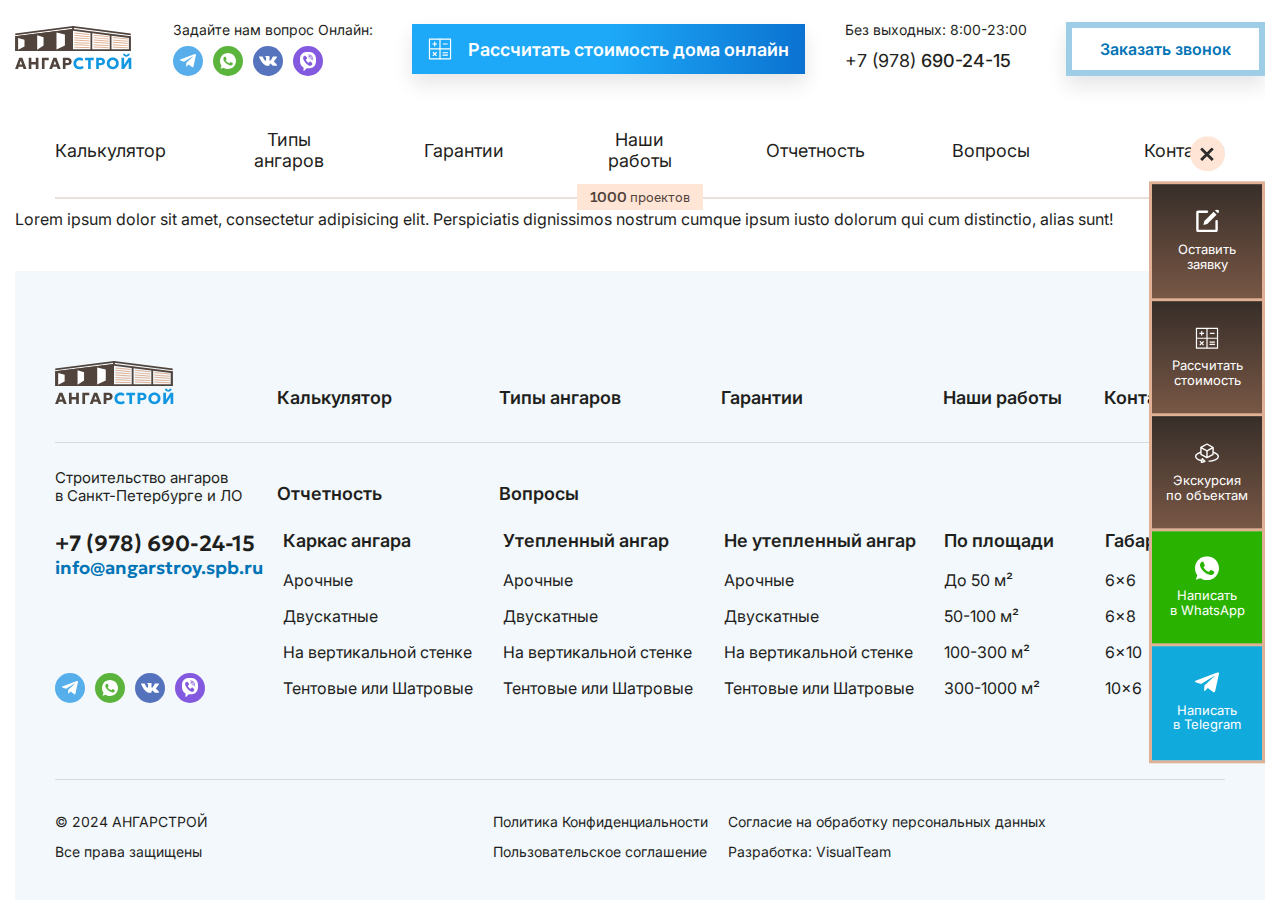
==== commit 10f71dfd: "fix link to another page" ====
--- a/agree.html
+++ b/agree.html
@@ -11,6 +11,7 @@
     <title>Пользовательское соглашение</title>
     <link rel="stylesheet" href="css/main.css" />
     <link rel="stylesheet" href="css/media.css" />
+    <link rel="stylesheet" href="css/another.css" />
     <script
       src="https://api-maps.yandex.ru/2.1/?apikey=6c5ee1b8-22cc-4abb-9bcd-f52180791829&lang=ru_RU"
       type="text/javascript"
@@ -21,7 +22,7 @@
       <div class="header__container">
         <ul class="header__top-list">
           <li class="header__top-item">
-            <a href="#!" class="header__logo-wrapp">
+            <a href="index.html" class="header__logo-wrapp">
               <svg
                 width="118"
                 height="47"
@@ -251,7 +252,7 @@
             </div>
           </li>
           <li class="header__top-item">
-            <a href="#calc" class="header__link btn-blue">
+            <a href="index.html#calc" class="header__link btn-blue">
               <p>Рассчитать стоимость дома онлайн</p>
             </a>
           </li>
@@ -280,25 +281,25 @@
           <nav class="header__nav nav">
             <ul class="nav__list">
               <li class="nav__item">
-                <a href="#calc" class="nav__link">Калькулятор</a>
-              </li>
-              <li class="nav__item">
-                <a href="#about" class="nav__link">Типы ангаров</a>
-              </li>
-              <li class="nav__item">
-                <a href="#guarantee" class="nav__link">Гарантии</a>
-              </li>
-              <li class="nav__item">
-                <a href="#work" class="nav__link">Наши работы</a>
-              </li>
-              <li class="nav__item">
-                <a href="#report" class="nav__link">Отчетность</a>
-              </li>
-              <li class="nav__item">
-                <a href="#question" class="nav__link">Вопросы</a>
-              </li>
-              <li class="nav__item">
-                <a href="#contact" class="nav__link">Контакты</a>
+                <a href="index.html#calc" class="nav__link">Калькулятор</a>
+              </li>
+              <li class="nav__item">
+                <a href="index.html#about" class="nav__link">Типы ангаров</a>
+              </li>
+              <li class="nav__item">
+                <a href="index.html#guarantee" class="nav__link">Гарантии</a>
+              </li>
+              <li class="nav__item">
+                <a href="index.html#work" class="nav__link">Наши работы</a>
+              </li>
+              <li class="nav__item">
+                <a href="index.html#report" class="nav__link">Отчетность</a>
+              </li>
+              <li class="nav__item">
+                <a href="index.html#question" class="nav__link">Вопросы</a>
+              </li>
+              <li class="nav__item">
+                <a href="index.html#contact" class="nav__link">Контакты</a>
               </li>
             </ul>
           </nav>
@@ -320,25 +321,25 @@
           <nav id="burgerMenu" class="header__nav nav">
             <ul class="nav__list">
               <li class="nav__item">
-                <a href="#calc" class="nav__link">Калькулятор</a>
-              </li>
-              <li class="nav__item">
-                <a href="#about" class="nav__link">Типы ангаров</a>
-              </li>
-              <li class="nav__item">
-                <a href="#guarantee" class="nav__link">Гарантии</a>
-              </li>
-              <li class="nav__item">
-                <a href="#work" class="nav__link">Наши работы</a>
-              </li>
-              <li class="nav__item">
-                <a href="#report" class="nav__link">Отчетность</a>
-              </li>
-              <li class="nav__item">
-                <a href="#question" class="nav__link">Вопросы</a>
-              </li>
-              <li class="nav__item">
-                <a href="#contact" class="nav__link">Контакты</a>
+                <a href="index.html#calc" class="nav__link">Калькулятор</a>
+              </li>
+              <li class="nav__item">
+                <a href="index.html#about" class="nav__link">Типы ангаров</a>
+              </li>
+              <li class="nav__item">
+                <a href="index.html#guarantee" class="nav__link">Гарантии</a>
+              </li>
+              <li class="nav__item">
+                <a href="index.html#work" class="nav__link">Наши работы</a>
+              </li>
+              <li class="nav__item">
+                <a href="index.html#report" class="nav__link">Отчетность</a>
+              </li>
+              <li class="nav__item">
+                <a href="index.html#question" class="nav__link">Вопросы</a>
+              </li>
+              <li class="nav__item">
+                <a href="index.html#contact" class="nav__link">Контакты</a>
               </li>
             </ul>
             <div class="social-link">
@@ -357,7 +358,7 @@
                 <li class="social__item"></li>
               </ul>
             </div>
-            <a href="#calc" class="header__link btn-blue">
+            <a href="index.html#calc" class="header__link btn-blue">
               <svg
                 width="26"
                 height="26"
@@ -401,11 +402,13 @@
           </li>
           <li class="menu-item">
             <div class="svg-wrapp"></div>
-            <a href="#calc" class="menu-text">Рассчитать стоимость</a>
+            <a href="index.html#calc" class="menu-text">Рассчитать стоимость</a>
           </li>
           <li class="menu-item">
             <div class="svg-wrapp"></div>
-            <a href="#feedback" class="menu-text">Экскурсия по&nbsp;объектам</a>
+            <a href="index.html#feedback" class="menu-text"
+              >Экскурсия по&nbsp;объектам</a
+            >
           </li>
           <li class="menu-item">
             <div class="svg-wrapp"></div>
@@ -442,7 +445,9 @@
                 <span class="calc__agree">
                   Нажимая кнопку вы&nbsp;соглашаетесь с&nbsp;условиями
                 </span>
-                <a href="#" class="politic"> Политики конфиденциальности </a>
+                <a href="police.html" class="politic">
+                  Политики конфиденциальности
+                </a>
               </span>
             </label>
 
@@ -469,19 +474,19 @@
             />
           </li>
           <li class="footer__item">
-            <a href="#calc" class="footer__subtitle">Калькулятор</a>
-          </li>
-          <li class="footer__item">
-            <a href="#about" class="footer__subtitle">Типы ангаров</a>
-          </li>
-          <li class="footer__item">
-            <a href="#guarantee" class="footer__subtitle">Гарантии</a>
-          </li>
-          <li class="footer__item">
-            <a href="#work" class="footer__subtitle">Наши работы</a>
-          </li>
-          <li class="footer__item">
-            <a href="#contact" class="footer__subtitle">Контакты</a>
+            <a href="index.html#calc" class="footer__subtitle">Калькулятор</a>
+          </li>
+          <li class="footer__item">
+            <a href="index.html#about" class="footer__subtitle">Типы ангаров</a>
+          </li>
+          <li class="footer__item">
+            <a href="index.html#guarantee" class="footer__subtitle">Гарантии</a>
+          </li>
+          <li class="footer__item">
+            <a href="index.html#work" class="footer__subtitle">Наши работы</a>
+          </li>
+          <li class="footer__item">
+            <a href="index.html#contact" class="footer__subtitle">Контакты</a>
           </li>
         </ul>
         <ul class="footer__list">
--- a/css/media.css
+++ b/css/media.css
@@ -27,8 +27,6 @@
   .view__link::after {
     transform: rotate(-25deg);
   }
-}
-@media (max-width: 1440px) {
   .container {
     margin: 0 40px;
   }
@@ -802,10 +800,9 @@
     border: none;
     background-color: #ffe5d6;
     width: 55px;
-    height: auto;
+    height: 55px;
     align-items: center;
     gap: 5px;
-    aspect-ratio: 1;
     z-index: 1000;
   }
 
@@ -1223,6 +1220,12 @@
     bottom: 0;
     right: 0;
     background: url("../img/together-img-1.png") no-repeat center center / cover;
+  }
+
+  .start__item:nth-child(2) {
+    background: url("../img/together-img-2.png") no-repeat center bottom /
+        contain,
+      url("../img/fon-together-2.png") no-repeat center center / cover;
   }
 
   .start__item:nth-child(3) {
--- a/css/another.css
+++ b/css/another.css
@@ -0,0 +1,9 @@
+body {
+  display: flex;
+  height: 100vh;
+  flex-direction: column;
+}
+
+main {
+  flex: 1;
+}
